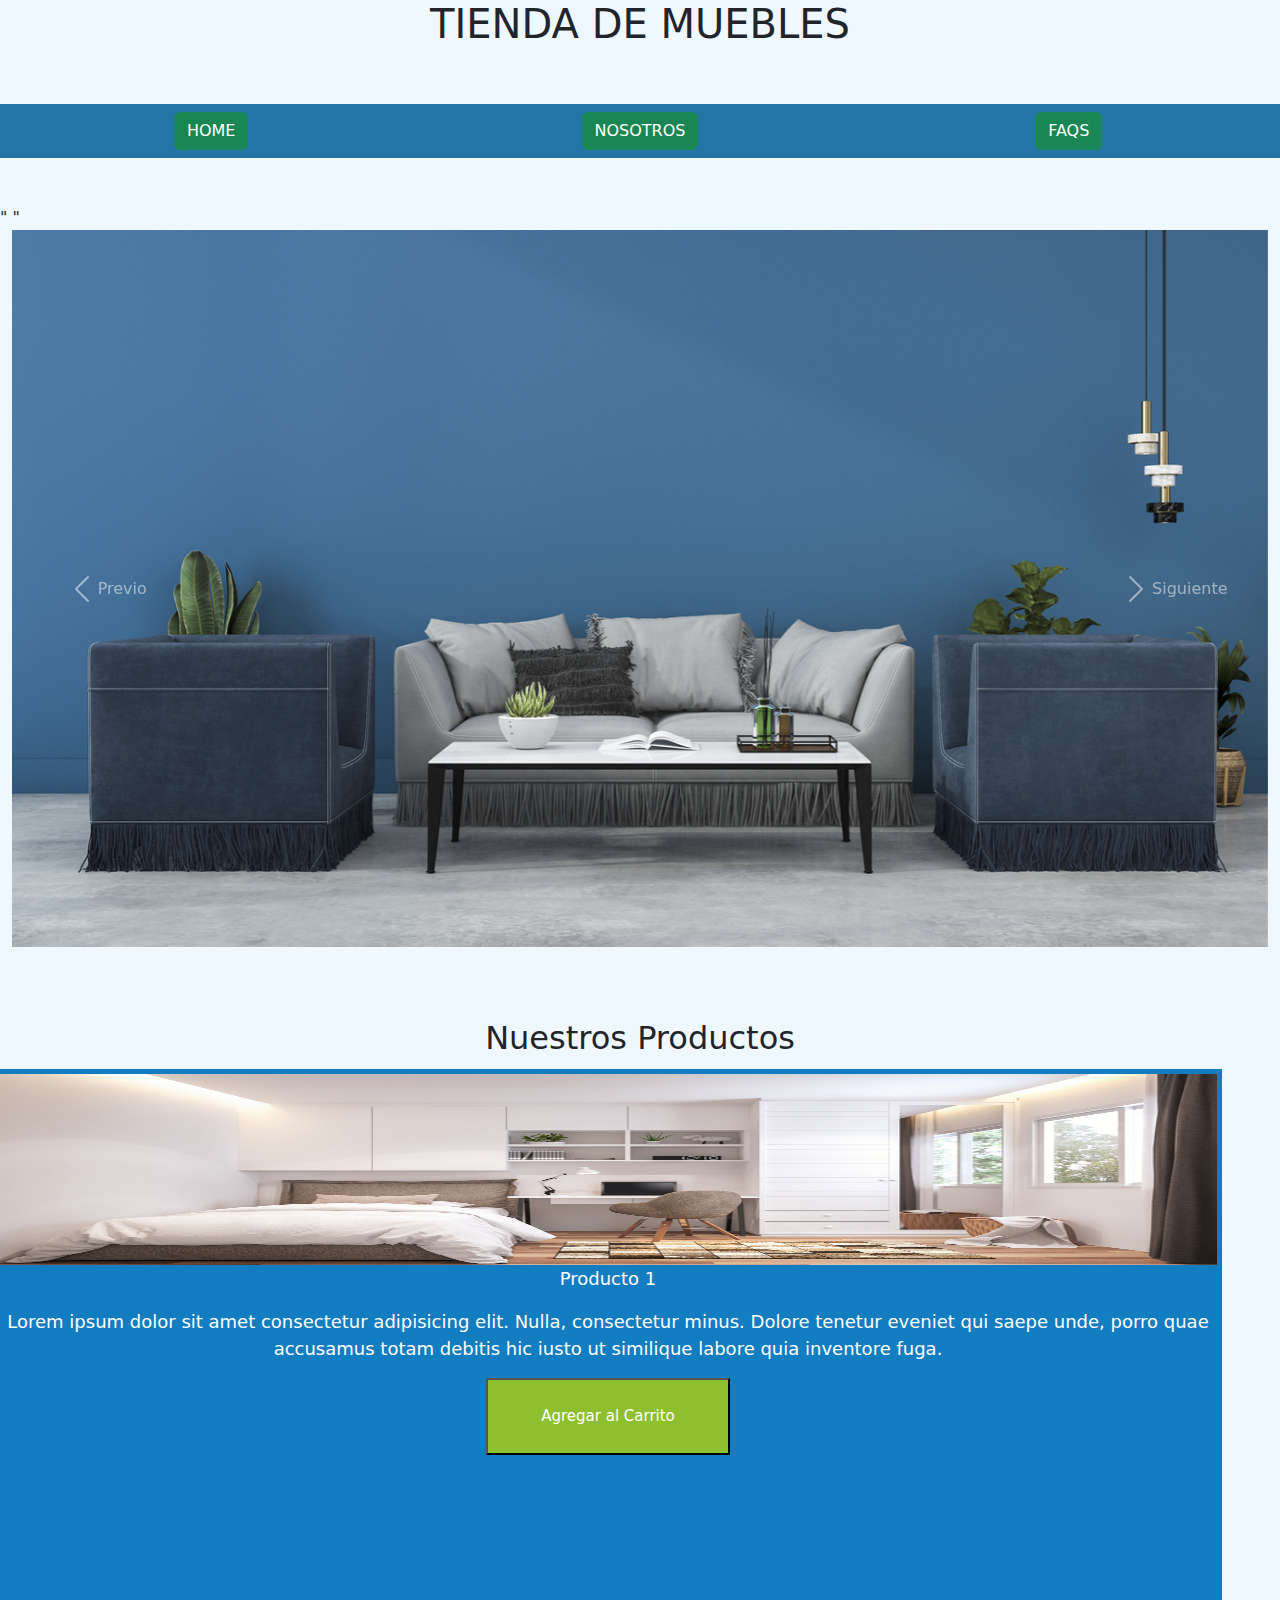
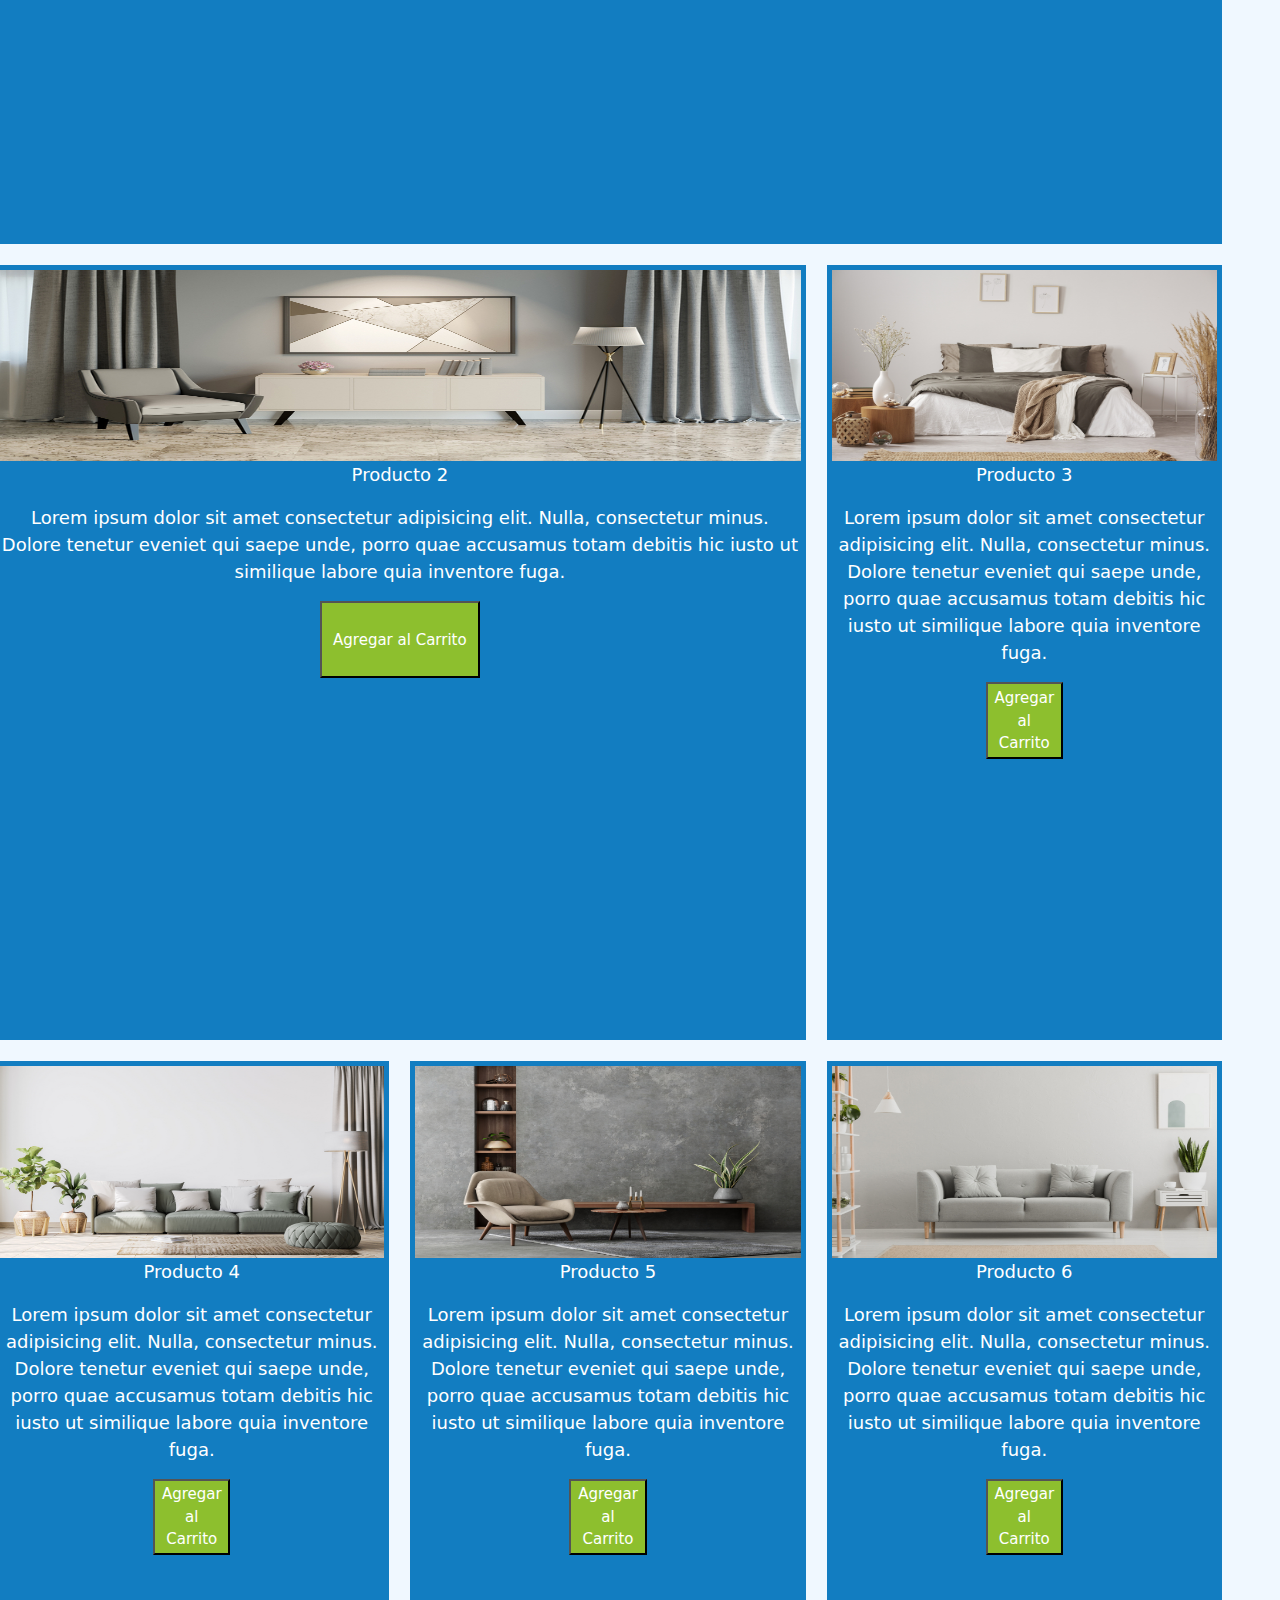
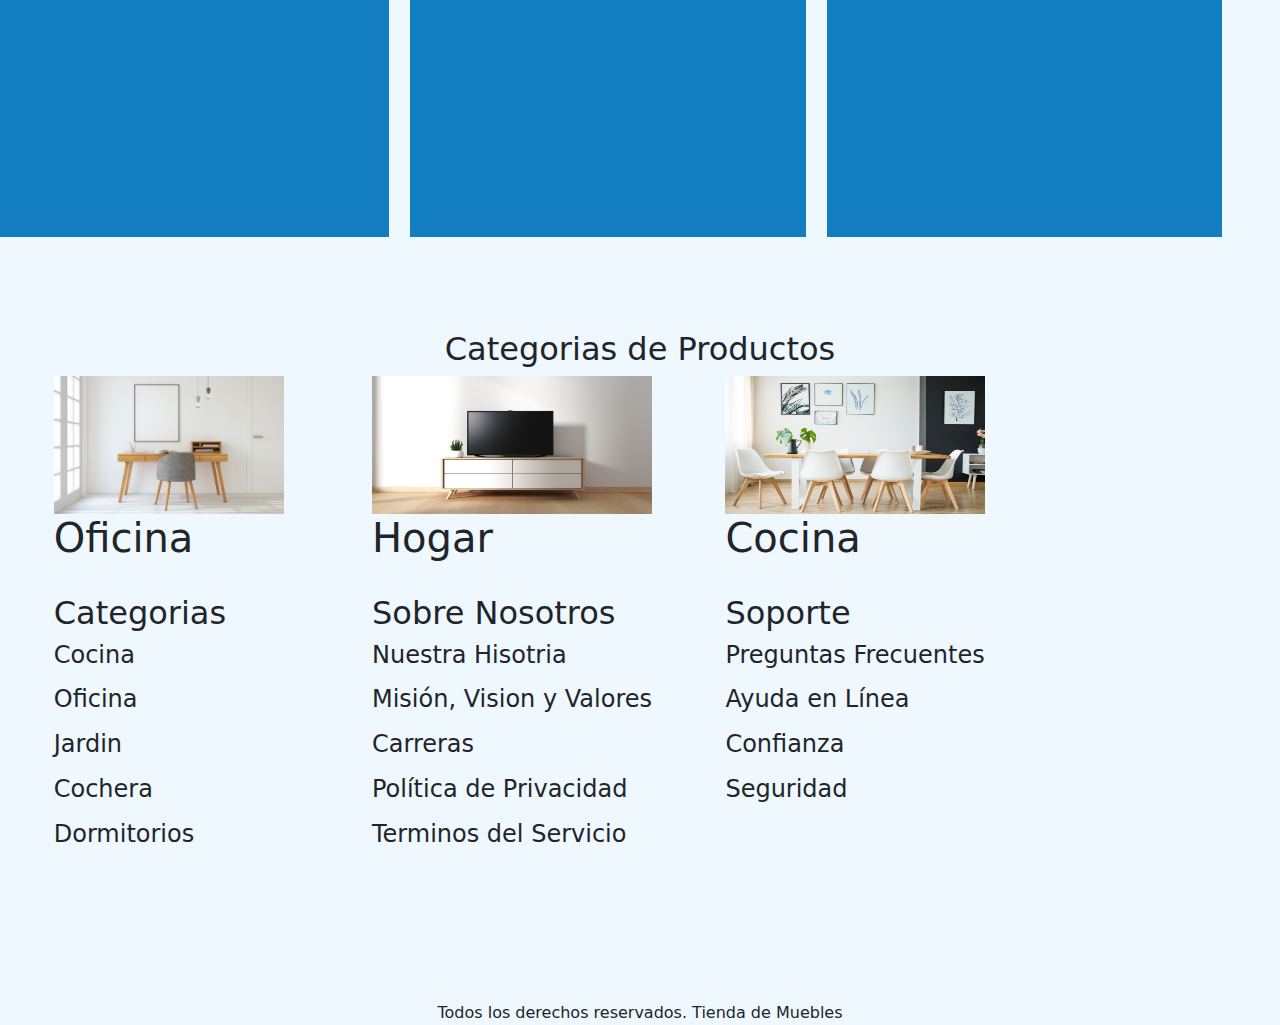
==== Proyecto.html @ ab7ac488 "se agrego hipervinculo de nav bar, y se centro Categorias" ====
<!DOCTYPE html>
<html>
    <title>TIENDA DE MUEBLES</title>
    <div class="head">
    <h1>TIENDA DE MUEBLES</h1></div></head>
    <br>
    <br>
    <div class="navbar">
        <a href="#" class="btn btn-success">HOME</a>
        <a href="#" class="btn btn-success">NOSOTROS</a>
        <a href="#" class="btn btn-success">FAQS</a>
        
    </div>
    </seccion>
    <br>
    <br>
<head>
    <meta name="viewport" content="width=device-width, initial-scale=1">
    <meta charset="UTF-8">
    <link href="https://cdn.jsdelivr.net/npm/bootstrap@5.3.3/dist/css/bootstrap.min.css" rel="stylesheet" integrity="sha384-QWTKZyjpPEjISv5WaRU9OFeRpok6YctnYmDr5pNlyT2bRjXh0JMhjY6hW+ALEwIH" crossorigin="anonymous">"
    <script src="https://cdn.jsdelivr.net/npm/bootstrap@5.3.3/dist/js/bootstrap.bundle.min.js" integrity="sha384-YvpcrYf0tY3lHB60NNkmXc5s9fDVZLESaAA55NDzOxhy9GkcIdslK1eN7N6jIeHz" crossorigin="anonymous"></script>"
    </head>
    <body>
    <div class="container-fluid">
        <div id="carrusel" class="carousel slide" data-bs-ride="carousel">
            <div class="carousel-inner">
                <div class="carousel-item active">
                    <img src="img/principal.jpg" alt="Mueble 1">
                </div>
                <div class="carousel-item">
                    <img src="/img/categoria3.jpg" alt="Mueble 2">
                </div>
                <div class="carousel-item">
                    <img src="/img/categoria1.jpg" alt="Mueble 3">
                </div>
            </div>
            <button class="carousel-control-prev"type="button" data-bs-target="#carrusel" data-bs-slide="prev">
                <span class="carousel-control-prev-icon"></span>
                <span class="visually-hiden">Previo</span>
            </button>
            <button class="carousel-control-next"type="button" data-bs-target="#carrusel" data-bs-slide="prev">
                <span class="carousel-control-next-icon"></span>
                <span class="visually-hiden">Siguiente</span>
            </button>
        </div>
    </div>


    <link rel="stylesheet" href="css/Proyecto.css">
<br>
<br>
<br>

<section class="head">
    <h2>Nuestros Productos</h2></section>
    <section class="supercontainer">

       
        <article class="item">
            <img src="/img/producto1.jpg">
            <p>Producto 1</p>
            <p>Lorem ipsum dolor sit amet consectetur adipisicing elit. Nulla, consectetur minus. Dolore tenetur eveniet qui saepe unde, porro quae accusamus totam debitis hic iusto ut similique labore quia inventore fuga.</p>
            <button class="button">Agregar al Carrito</button>
        </article>
        <article class="item">
            <img src="/img/producto2.jpg">
            <p>Producto 2</p>
            <p>Lorem ipsum dolor sit amet consectetur adipisicing elit. Nulla, consectetur minus. Dolore tenetur eveniet qui saepe unde, porro quae accusamus totam debitis hic iusto ut similique labore quia inventore fuga.</p>
            <button class="button">Agregar al Carrito</button>
        </article>
        <article class="item">
            <img src="/img/producto3.jpg">
            <p>Producto 3</p>
            <p>Lorem ipsum dolor sit amet consectetur adipisicing elit. Nulla, consectetur minus. Dolore tenetur eveniet qui saepe unde, porro quae accusamus totam debitis hic iusto ut similique labore quia inventore fuga.</p>
            <button class="button">Agregar al Carrito</button>
        </article>
        <article class="item">
            <img src="/img/producto4.jpg">
            <p>Producto 4</p>
            <p>Lorem ipsum dolor sit amet consectetur adipisicing elit. Nulla, consectetur minus. Dolore tenetur eveniet qui saepe unde, porro quae accusamus totam debitis hic iusto ut similique labore quia inventore fuga.</p>
            <button class="button">Agregar al Carrito</button>
        </article>
        <article class="item">
            <img src="/img/producto5.jpg">
            <p>Producto 5</p>
            <p>Lorem ipsum dolor sit amet consectetur adipisicing elit. Nulla, consectetur minus. Dolore tenetur eveniet qui saepe unde, porro quae accusamus totam debitis hic iusto ut similique labore quia inventore fuga.</p>
            <button class="button">Agregar al Carrito</button>
        </article>
        <article class="item">
            <img src="/img/producto6.jpg">
            <p>Producto 6</p>
            <p>Lorem ipsum dolor sit amet consectetur adipisicing elit. Nulla, consectetur minus. Dolore tenetur eveniet qui saepe unde, porro quae accusamus totam debitis hic iusto ut similique labore quia inventore fuga.</p>
            <button class="button">Agregar al Carrito</button>
        </article>


        </article>
    </section>

    <br>
    <br>
    <br>
    <br>
    <section class="head">
        <h2>Categorias de Productos</h2></section>
<div>
    <section class="seccion">

        <div>
            <img src="/img/categoria1.jpg">
            <h1>Oficina</h1>
            <br>
            <h2>Categorias</h2>
            <h4>
            <p>Cocina</p>
            <p>Oficina</p>
            <p>Jardin</p>
            <p>Cochera</p>
            <p>Dormitorios</p></h4>
    </div>
        
        <div>
            <img src="/img/categoria2.jpg">
            <h1>Hogar</h1>
            <br>
            <h2>Sobre Nosotros</h2>
            <h4>
            <p>Nuestra Hisotria</p>
            <p>Misión, Vision y Valores</p>
            <p>Carreras</p>
            <p>Política de Privacidad</p>
            <p>Terminos del Servicio</p></h4>
    </div>


        <div>
            <img src="/img/categoria3.jpg">
            <h1>Cocina</h1>
            <br>
            <h2>Soporte</h2>
            <h4>
            <p>Preguntas Frecuentes</p>
            <p>Ayuda en Línea</p>
            <p>Confianza</p>
            <p>Seguridad</p></h4>
        </div>
    </section>
</div>
</div>
<br>
<br>
<br>
<footer class="footer"> Todos los derechos reservados. Tienda de Muebles </footer>
</body>
</html>
---- css/Proyecto.css ----
body{
    background-color:aliceblue;
   
}


.button{
    width: 20%;
    height: 10%;
    font-size: 15px;
    background-color: #8dbf2e;
    color:white;
    position:bottom;
    align-items:flex-end;
    align-content: center;
    align-content: justify;
}

.imgp1{
    width: 100%;
    height: 100%;
    object-fit:cover;
    position: fixed;
    grid-column: 1;
    grid-row: 1;
    grid-area: ;
  
}

.imgp2y3{
    grid-column:25%;
    width:40%;
    height:25%;
    position:initial;
}

.categoria{
    grid-row: 7;
    grid-column: 3;
    margin: 5px;
    padding: 5%;
    line-height: 1.2;
}

.seccion{
    width: 80%;
    height: 80%;
    display:grid;
    grid-template-rows: repeat(5,auto);
    grid-template-columns: repeat(5,auto);
    justify-content: space-between;
    grid-template-columns: 33% 33% 33%;
    grid-template-columns: 33% 33% 33%;
    justify-items: center;
    

    

    
    
    
}



img{
    width: 100%;
    height: 25%;
}



.footer{
    text-align: center;
}

.head{
    text-align:center
}

.supercontainer{
    
    background-color: aliceblue;
    color: white;
    width: 95%;
    height: 10%;
    display: grid;
    grid-template-rows:33% 33% 33%;
    grid-template-columns: 33% 33% 33%;
    font-size: 18px;
    gap: 15px;
    text-align: center;
    justify-content: center;
   
    
    
  
 
    

}

.item {
    padding: 5px;
    front-size:14px;
    border: medium solid aliceblue;
    background-color:#127dc1;
}

.supercontainer .item:nth-child(1){
        
    grid-column-start: 1;
    grid-column-end: 4;
    grid-row-start: 1;
    grid-row-end: 2;

}

.supercontainer .item:nth-child(4){
        
    grid-column-start: 1;
    grid-column-end: 2;
    grid-row-start: 3;
    grid-row-end: 4;
    
}

.supercontainer .item:nth-child(2){
        
    grid-column-start: 1;
    grid-column-end: 3;
    grid-row-start: 2;
    grid-row-end: 3;
   
}

.supercontainer .item:nth-child(3){
        
    grid-column-start: 3;
    grid-column-end: 4;
    grid-row-start: 2;
    grid-row-end: 3;
   
}

.supercontainer .item:nth-child(5){
        
    grid-column-start: 2;
    grid-column-end: 3;
    grid-row-start: 3;
    grid-row-end: 4;
   
}

.supercontainer .item:nth-child(6){
        
    grid-column-start: 3;
    grid-column-end: 4;
    grid-row-start: 3;
    grid-row-end: 4;
   
}

.navbar{
    display:grid;
    grid-template-columns: 33% 33% 33%;
    align-items: center;
    justify-items: center;
    padding:15 px;
    background-color:#2375a8;
}
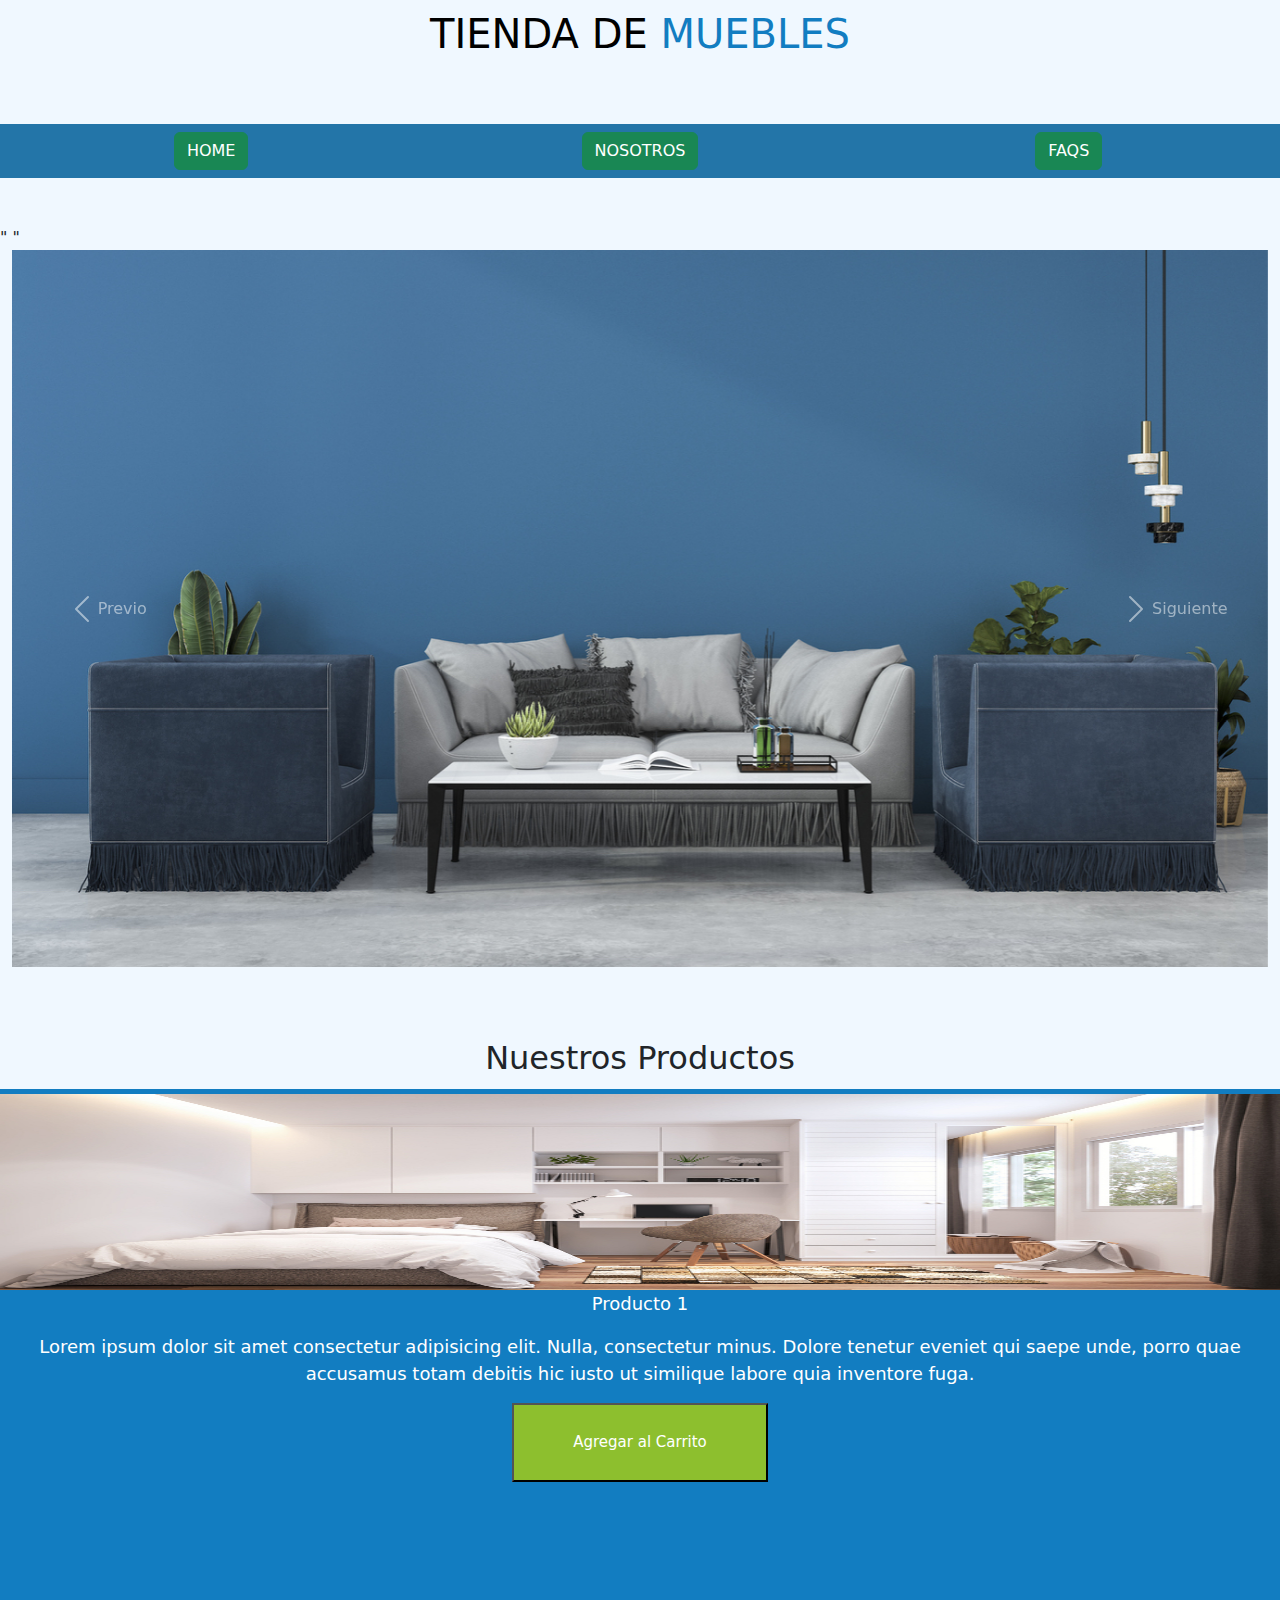
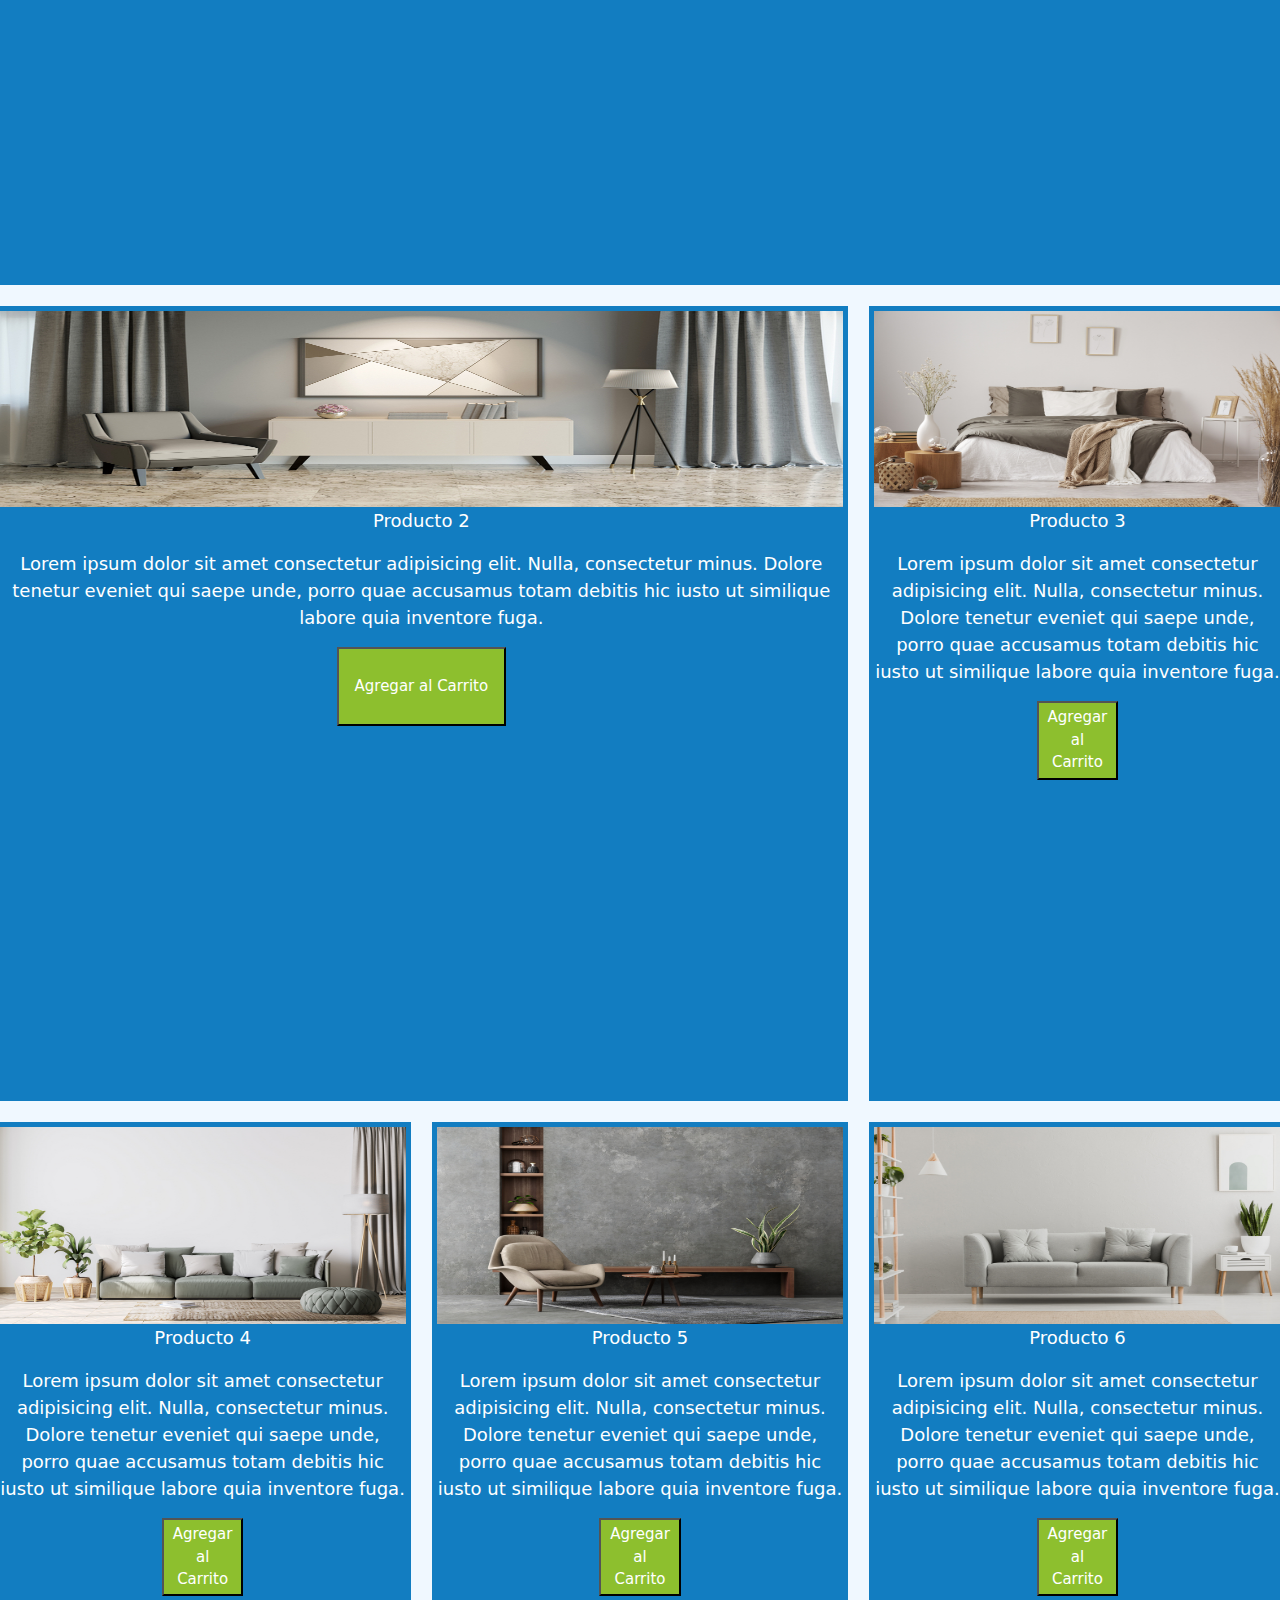
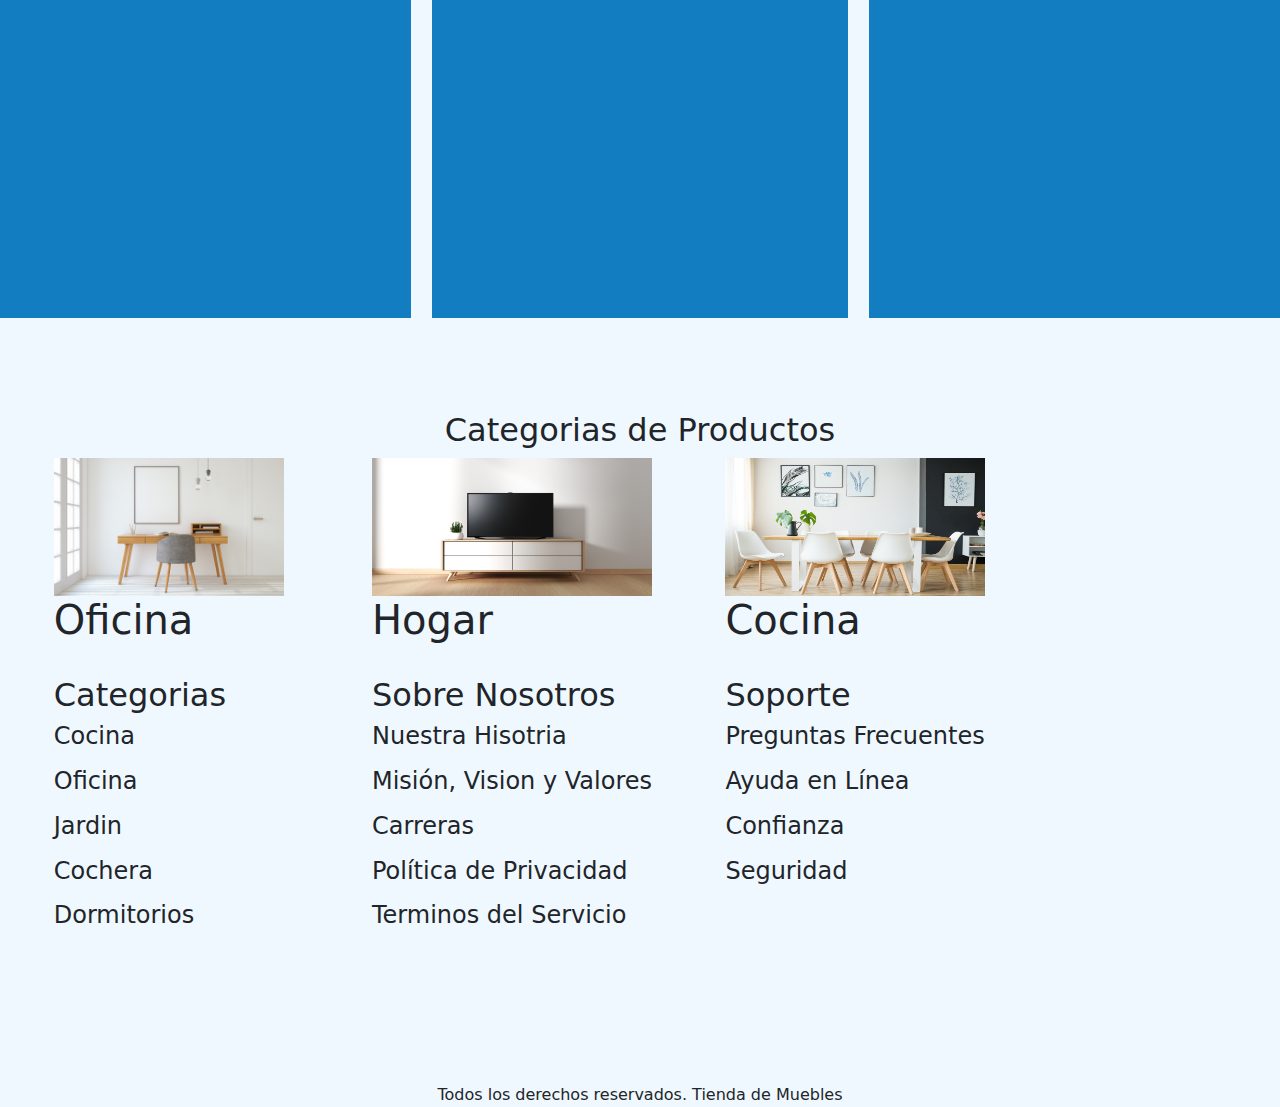
==== commit 2a5e5162: "se cambio de color el título para que sea bicolor" ====
--- a/Proyecto.html
+++ b/Proyecto.html
@@ -1,8 +1,8 @@
 <!DOCTYPE html>
 <html>
-    <title>TIENDA DE MUEBLES</title>
-    <div class="head">
-    <h1>TIENDA DE MUEBLES</h1></div></head>
+    <Title>TIENDA DE MUEBLES</Title>
+    <head>
+    <h1 class="title">TIENDA DE <span>MUEBLES</span></h1></head>
     <br>
     <br>
     <div class="navbar">
--- a/css/Proyecto.css
+++ b/css/Proyecto.css
@@ -82,7 +82,7 @@
     
     background-color: aliceblue;
     color: white;
-    width: 95%;
+    width: 100%;
     height: 10%;
     display: grid;
     grid-template-rows:33% 33% 33%;
@@ -91,6 +91,7 @@
     gap: 15px;
     text-align: center;
     justify-content: center;
+    
    
     
     
@@ -170,6 +171,19 @@
     background-color:#2375a8;
 }
 
+.title {
+    color:black;
+    padding: 10px;
+    font-size: 24 px;
+    text-align:center;
+
+}
+
+.title span{
+    color:#127dc1;
+}
 
 
 
+
+
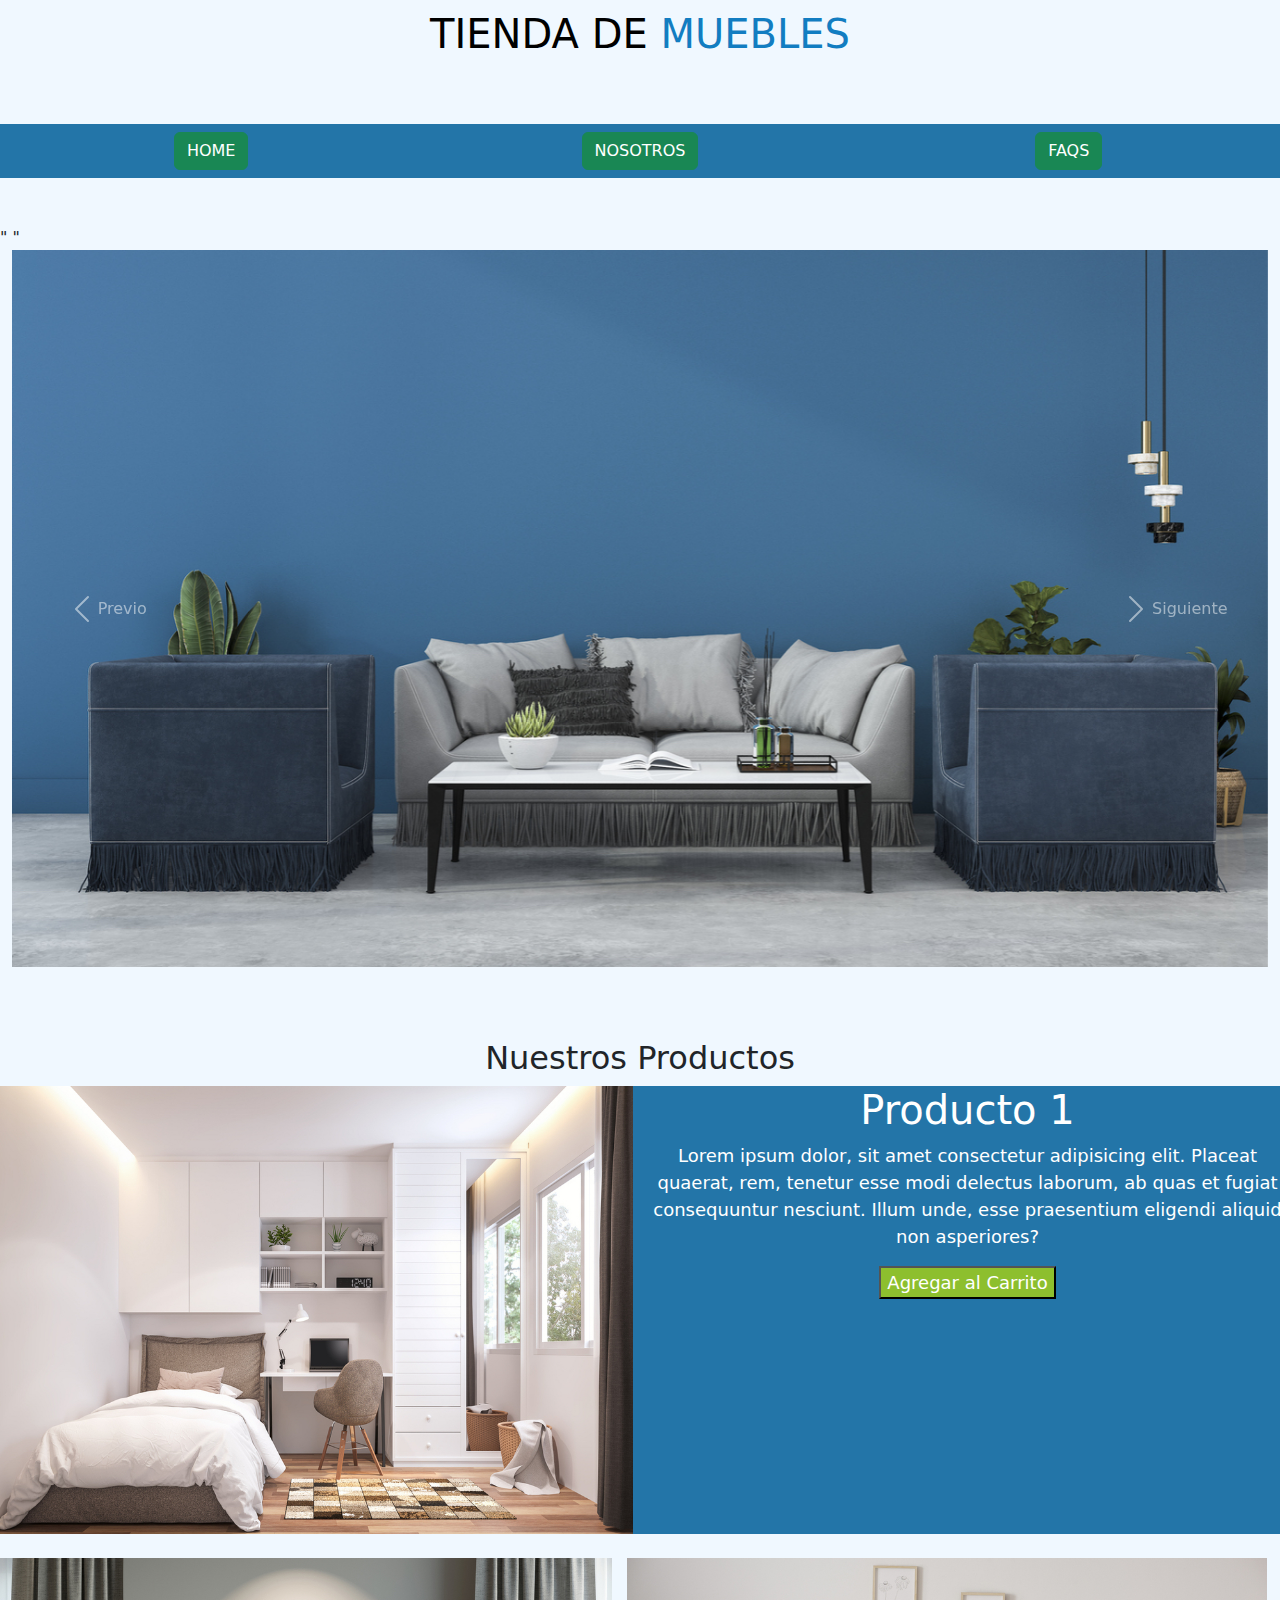
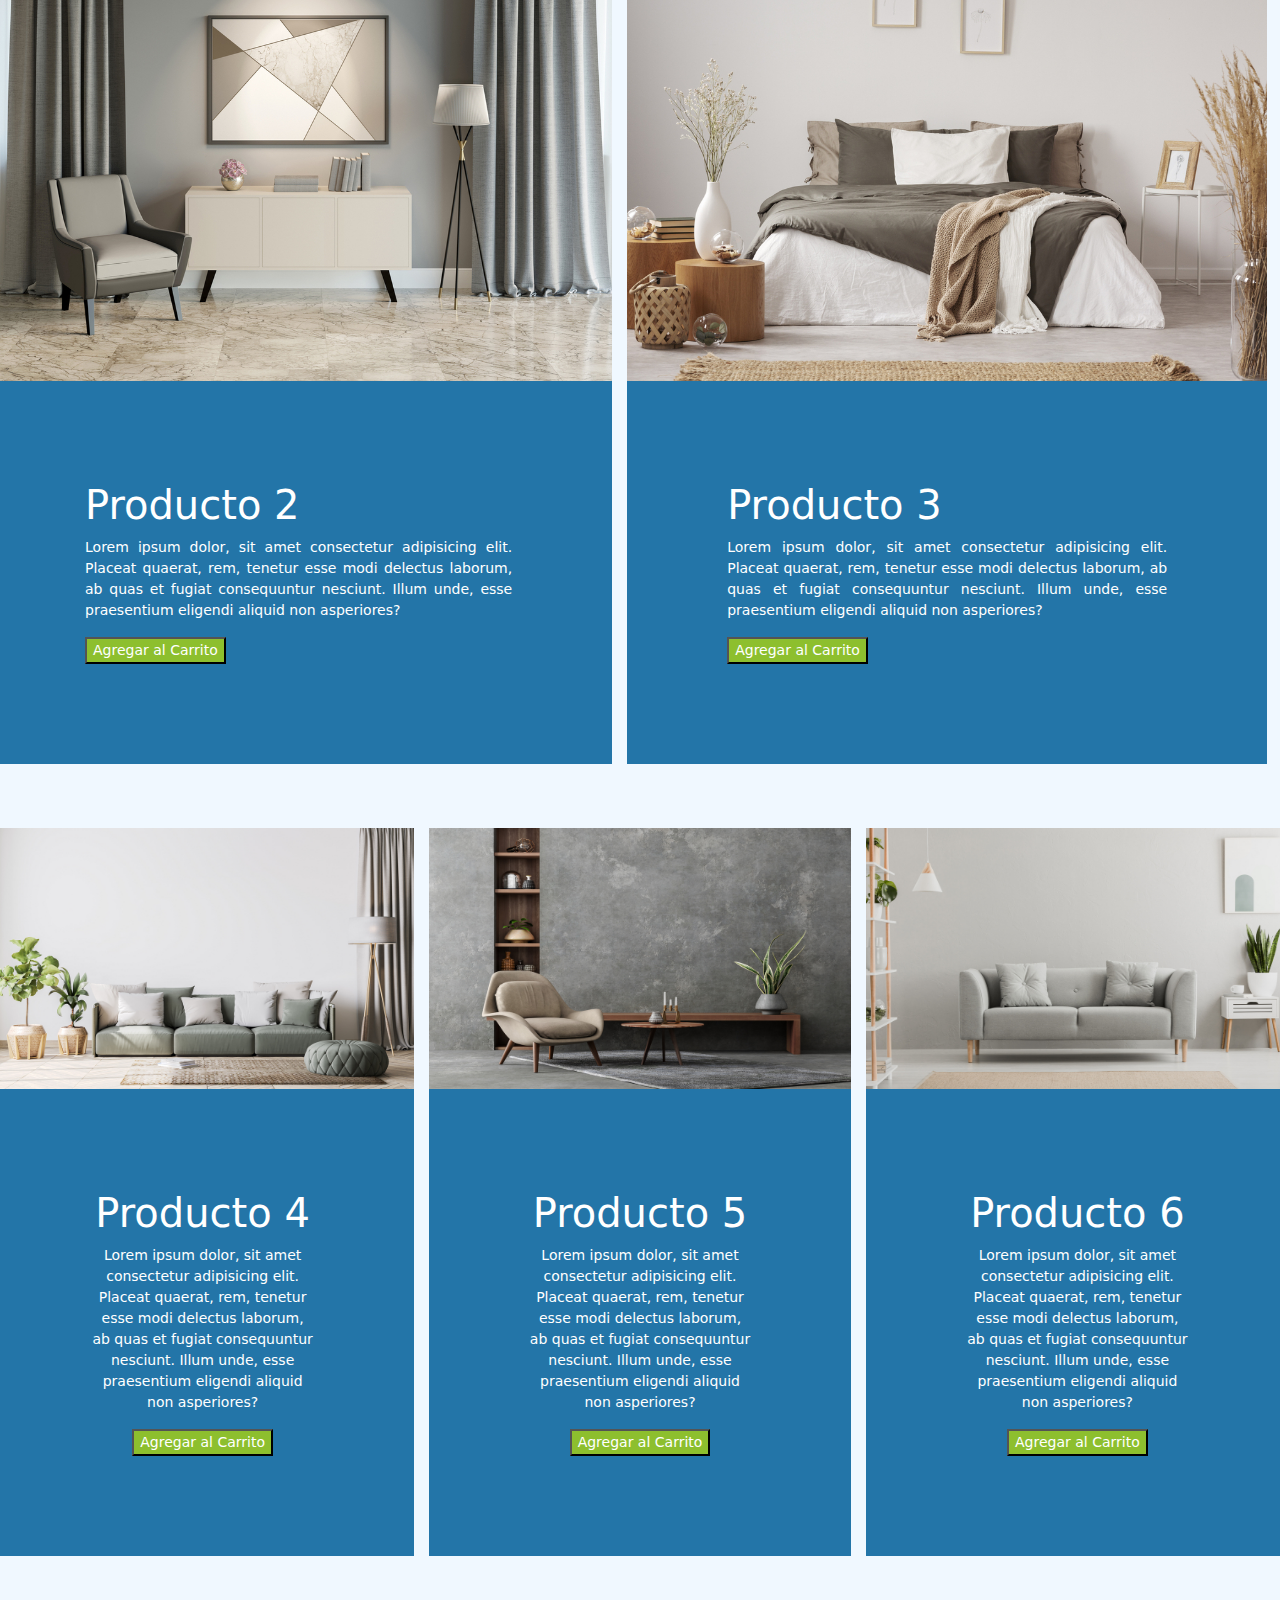
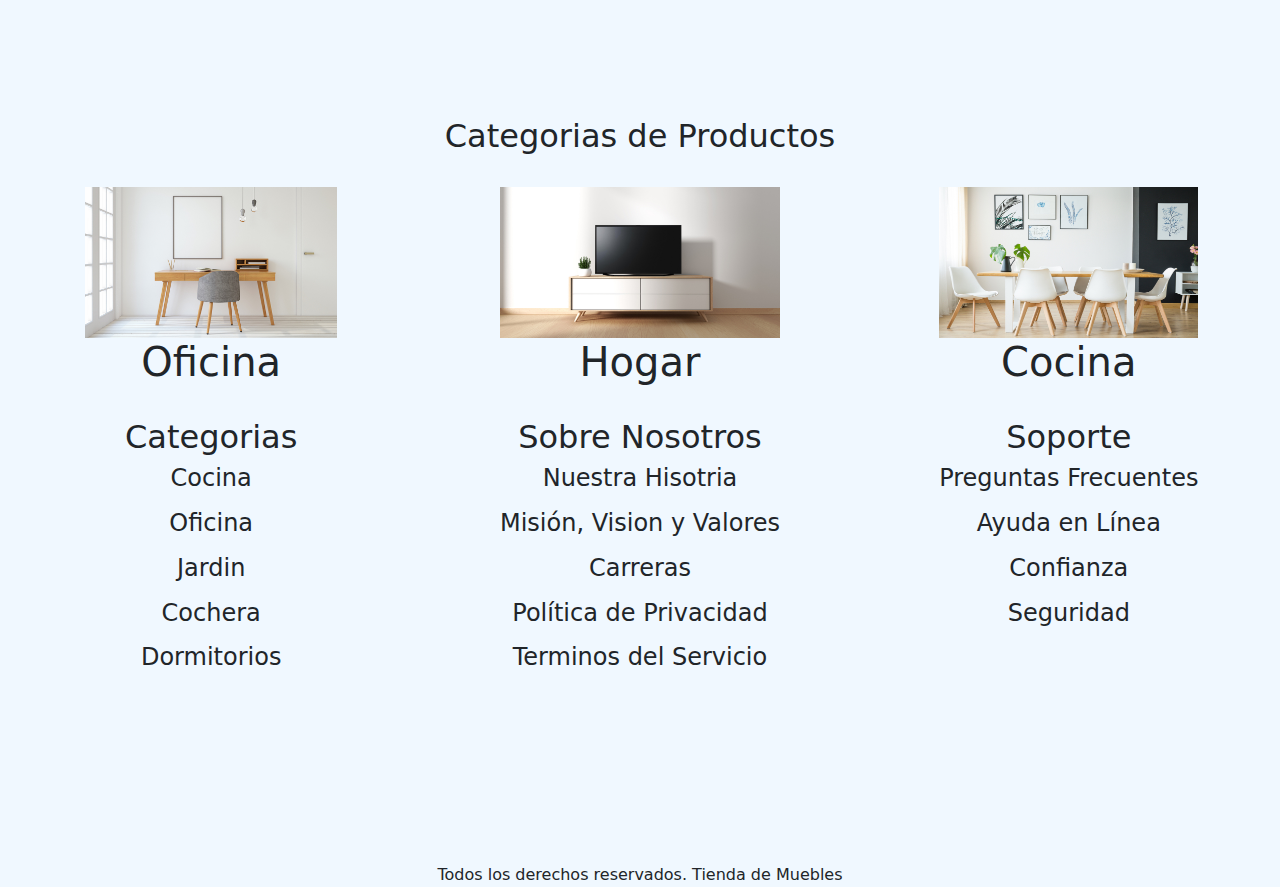
==== commit 72e48788: "se hicieron correccions de la seccion de productos y se elimino lo que se había hecho antes" ====
--- a/Proyecto.html
+++ b/Proyecto.html
@@ -53,56 +53,77 @@
 
 <section class="head">
     <h2>Nuestros Productos</h2></section>
-    <section class="supercontainer">
+<section class="secciondos1">
+    <img src="/img/producto1.jpg" class="imgp">
+<article>
+<h1>Producto 1</h1>
+<p>Lorem ipsum dolor, sit amet consectetur adipisicing elit. Placeat quaerat, rem, tenetur esse modi delectus laborum, ab quas et fugiat consequuntur nesciunt. Illum unde, esse praesentium eligendi aliquid non asperiores?</p>
+<button class="button1"> Agregar al Carrito </button>
+</article>
+</section>
+<br>
 
-       
-        <article class="item">
-            <img src="/img/producto1.jpg">
-            <p>Producto 1</p>
-            <p>Lorem ipsum dolor sit amet consectetur adipisicing elit. Nulla, consectetur minus. Dolore tenetur eveniet qui saepe unde, porro quae accusamus totam debitis hic iusto ut similique labore quia inventore fuga.</p>
-            <button class="button">Agregar al Carrito</button>
-        </article>
-        <article class="item">
-            <img src="/img/producto2.jpg">
-            <p>Producto 2</p>
-            <p>Lorem ipsum dolor sit amet consectetur adipisicing elit. Nulla, consectetur minus. Dolore tenetur eveniet qui saepe unde, porro quae accusamus totam debitis hic iusto ut similique labore quia inventore fuga.</p>
-            <button class="button">Agregar al Carrito</button>
-        </article>
-        <article class="item">
-            <img src="/img/producto3.jpg">
-            <p>Producto 3</p>
-            <p>Lorem ipsum dolor sit amet consectetur adipisicing elit. Nulla, consectetur minus. Dolore tenetur eveniet qui saepe unde, porro quae accusamus totam debitis hic iusto ut similique labore quia inventore fuga.</p>
-            <button class="button">Agregar al Carrito</button>
-        </article>
-        <article class="item">
-            <img src="/img/producto4.jpg">
-            <p>Producto 4</p>
-            <p>Lorem ipsum dolor sit amet consectetur adipisicing elit. Nulla, consectetur minus. Dolore tenetur eveniet qui saepe unde, porro quae accusamus totam debitis hic iusto ut similique labore quia inventore fuga.</p>
-            <button class="button">Agregar al Carrito</button>
-        </article>
-        <article class="item">
-            <img src="/img/producto5.jpg">
-            <p>Producto 5</p>
-            <p>Lorem ipsum dolor sit amet consectetur adipisicing elit. Nulla, consectetur minus. Dolore tenetur eveniet qui saepe unde, porro quae accusamus totam debitis hic iusto ut similique labore quia inventore fuga.</p>
-            <button class="button">Agregar al Carrito</button>
-        </article>
-        <article class="item">
-            <img src="/img/producto6.jpg">
-            <p>Producto 6</p>
-            <p>Lorem ipsum dolor sit amet consectetur adipisicing elit. Nulla, consectetur minus. Dolore tenetur eveniet qui saepe unde, porro quae accusamus totam debitis hic iusto ut similique labore quia inventore fuga.</p>
-            <button class="button">Agregar al Carrito</button>
-        </article>
+<section class="secciondt">
+<article>
+    <img src="/img/producto2.jpg" class="imgdt">
+<div class="itemdt">
+<h1>Producto 2</h1>
+<p>Lorem ipsum dolor, sit amet consectetur adipisicing elit. Placeat quaerat, rem, tenetur esse modi delectus laborum, ab quas et fugiat consequuntur nesciunt. Illum unde, esse praesentium eligendi aliquid non asperiores?</p>
+<button class="button1"> Agregar al Carrito </button>
+</div>
+</article>
+<article>
+    <img src="/img/producto3.jpg" class="imgdt">
+    <div class="itemdt">
+<h1>Producto 3</h1>
+<p>Lorem ipsum dolor, sit amet consectetur adipisicing elit. Placeat quaerat, rem, tenetur esse modi delectus laborum, ab quas et fugiat consequuntur nesciunt. Illum unde, esse praesentium eligendi aliquid non asperiores?</p>
+<button class="button1"> Agregar al Carrito </button>
+    </div>
+</article>
+</section>
+<br>
+<section class="secciontres1">
+
+<article>
+    <img src="/img/producto4.jpg" class="imgtres">
+    <div class="itemdt">
+    <h1>Producto 4</h1>
+    <p>Lorem ipsum dolor, sit amet consectetur adipisicing elit. Placeat quaerat, rem, tenetur esse modi delectus laborum, ab quas et fugiat consequuntur nesciunt. Illum unde, esse praesentium eligendi aliquid non asperiores?</p>
+    <button class="button1"> Agregar al Carrito </button>
+    </div>
+</article>
+
+<article>
+    <img src="/img/producto5.jpg" class="imgtres">
+    <div class="itemdt">
+<h1>Producto 5</h1>
+<p>Lorem ipsum dolor, sit amet consectetur adipisicing elit. Placeat quaerat, rem, tenetur esse modi delectus laborum, ab quas et fugiat consequuntur nesciunt. Illum unde, esse praesentium eligendi aliquid non asperiores?</p>
+<button class="button1"> Agregar al Carrito </button>
+    </div>
+</article>
+
+<article>
+    <img src="/img/producto6.jpg" class="imgtres">
+    <div class="itemdt">
+<article>
+<h1>Producto 6</h1>
+<p>Lorem ipsum dolor, sit amet consectetur adipisicing elit. Placeat quaerat, rem, tenetur esse modi delectus laborum, ab quas et fugiat consequuntur nesciunt. Illum unde, esse praesentium eligendi aliquid non asperiores?</p>
+<button class="button1"> Agregar al Carrito </button>
+    </div>
+</article>
+</article>
+</section>
 
 
-        </article>
-    </section>
 
+   
     <br>
     <br>
     <br>
     <br>
     <section class="head">
         <h2>Categorias de Productos</h2></section>
+        <br>
 <div>
     <section class="seccion">
 
--- a/css/Proyecto.css
+++ b/css/Proyecto.css
@@ -37,13 +37,14 @@
 .categoria{
     grid-row: 7;
     grid-column: 3;
-    margin: 5px;
-    padding: 5%;
+    margin: 20px;
+    padding: 20%;
     line-height: 1.2;
+    text-align: center;
 }
 
 .seccion{
-    width: 80%;
+    width: 100%;
     height: 80%;
     display:grid;
     grid-template-rows: repeat(5,auto);
@@ -52,6 +53,7 @@
     grid-template-columns: 33% 33% 33%;
     grid-template-columns: 33% 33% 33%;
     justify-items: center;
+    text-align: center;
     
 
     
@@ -83,7 +85,7 @@
     background-color: aliceblue;
     color: white;
     width: 100%;
-    height: 10%;
+    height: 20%;
     display: grid;
     grid-template-rows:33% 33% 33%;
     grid-template-columns: 33% 33% 33%;
@@ -184,6 +186,224 @@
 }
 
 
-
-
-
+.containerp1{
+    display: grid;
+    gap:5 px;
+    width: 50%;
+    height: 100%;
+    color: white;
+    background-color:#127dc1;
+    grid-template-rows: 10%;
+    grid-template-columns: 90%;
+    text-align: justify;
+    position: center;
+    text-align: center;
+    align-items: center;
+
+}
+
+.secciondos{
+    background-color:#2375a8;
+    color: white;
+    width: 50%;
+    height: 100%;
+    display: grid;
+    grid-template-rows: 10%;
+    grid-template-columns: 50%;
+    font-size:18px;
+    gap: 15px;
+    text-align: center;
+    justify-content: center;
+    position: baseline;
+}
+
+.imgp{
+    width: 100%%;
+    height: auto;
+    grid-column: 1 / 2;
+    object-fit: cover;
+
+
+}
+
+
+.button1{
+    background-color: #8dbf2e;
+    color:white;
+}
+
+
+
+.seccionp1{
+    grid-column: 2;
+}
+
+.seccion2{
+    background-color:#2375a8;
+    color: white;
+    grid-column: 2 / 1;
+    width: 50%;
+    height: 100%;
+    display: grid;
+    grid-template-rows: 10%;
+    grid-template-columns: 50% 50%;
+    font-size:18px;
+    gap: 15px;
+    text-align: center;
+    justify-content: center;
+    position: baseline;
+}
+
+.secciontres{
+    background-color:#2375a8;
+    color: white;
+    grid-column: 2 / 1;
+    width: 33%;
+    height: 100%;
+    display: grid;
+    grid-template-rows: 10%;
+    font-size:14px;
+    gap: 15px;
+    text-align: center;
+    justify-content: center;
+    position: baseline;
+}
+
+.imgtres{
+    width: 100%;
+    height:100%;
+    grid-column: 1 / 2 / 3;
+    object-fit:fill;
+
+}
+
+.button3{
+    width: 30%;
+    height: 20%;
+    background-color: #8dbf2e;
+    color:white;
+}
+
+.secciontres1 .item:nth-child(1) {
+    grid-column-start: 1;
+    grid-column-end: 2;
+    grid-row-start: 1;
+    grid-row-end: 2;
+
+
+}
+
+.secciontres1 .item:nth-child(2) {
+    grid-column-start: 2;
+    grid-column-end: 3;
+    grid-row-start: 1;
+    grid-row-end: 2;
+
+}
+
+.secciontres1 .item:nth-child(3){
+    grid-column-start: 3;
+    grid-column-end: 4;
+    grid-row-start: 1;
+    grid-row-end: 2;
+}
+
+
+.secciontres1{
+    
+    color: white;
+    grid-column: 2 / 1;
+    width: 100%;
+    height: 100%;
+    display: grid;
+    grid-template-rows: 33% 33% 33%;
+    grid-template-columns: 33% 33% 33%;
+    font-size:14px;
+    gap: 15px;
+    text-align: center;
+    justify-content: center;
+    background-size: 100%;
+
+}
+
+.item3 {
+    padding: 5px;
+    front-size:14px;
+    border: medium solid aliceblue;
+    background-color: aliceblue;
+    
+}
+
+.secciondos1{
+    background-color:#2375a8;
+    color: white;
+    width: 100%;
+    height: 100%;
+    display: grid;
+    grid-template-rows: 50%;
+    grid-template-columns: 50% 50%;
+    font-size:18px;
+    gap: 15px;
+    text-align: center;
+    justify-content: center;
+
+}
+
+.secciondt{
+    
+    color: white;
+    width: 100%;
+    height: 100%;
+    display: grid;
+    grid-template-rows: 50% 50%;
+    grid-template-columns: 49% 50% 1%;
+    font-size:14px;
+    gap: 15px;
+    text-align: justify;
+    justify-content:center;
+    background-size: 100%;
+    
+
+}
+
+.item4 {
+    padding: 5px;
+    front-size:14px;
+    border: medium solid aliceblue;
+    background-color: aliceblue;
+}
+
+.secciondt .item:nth-child(1) {
+    grid-column-start: 1;
+    grid-column-end: 2;
+    grid-row-start: 1;
+    grid-row-end: 2;
+
+
+}
+
+.secciondt .item:nth-child(2) {
+    grid-column-start: 2;
+    grid-column-end: 3;
+    grid-row-start: 1;
+    grid-row-end: 2;
+
+}
+
+.imgdt{
+    width: 100%;
+    height:100%;
+    grid-column: 1 / 2;
+    object-fit:fill;
+    
+}
+
+.itemdt{
+
+    padding: 100px;
+    background-color: #2375a8;
+    background-size: 100%;
+}
+
+
+
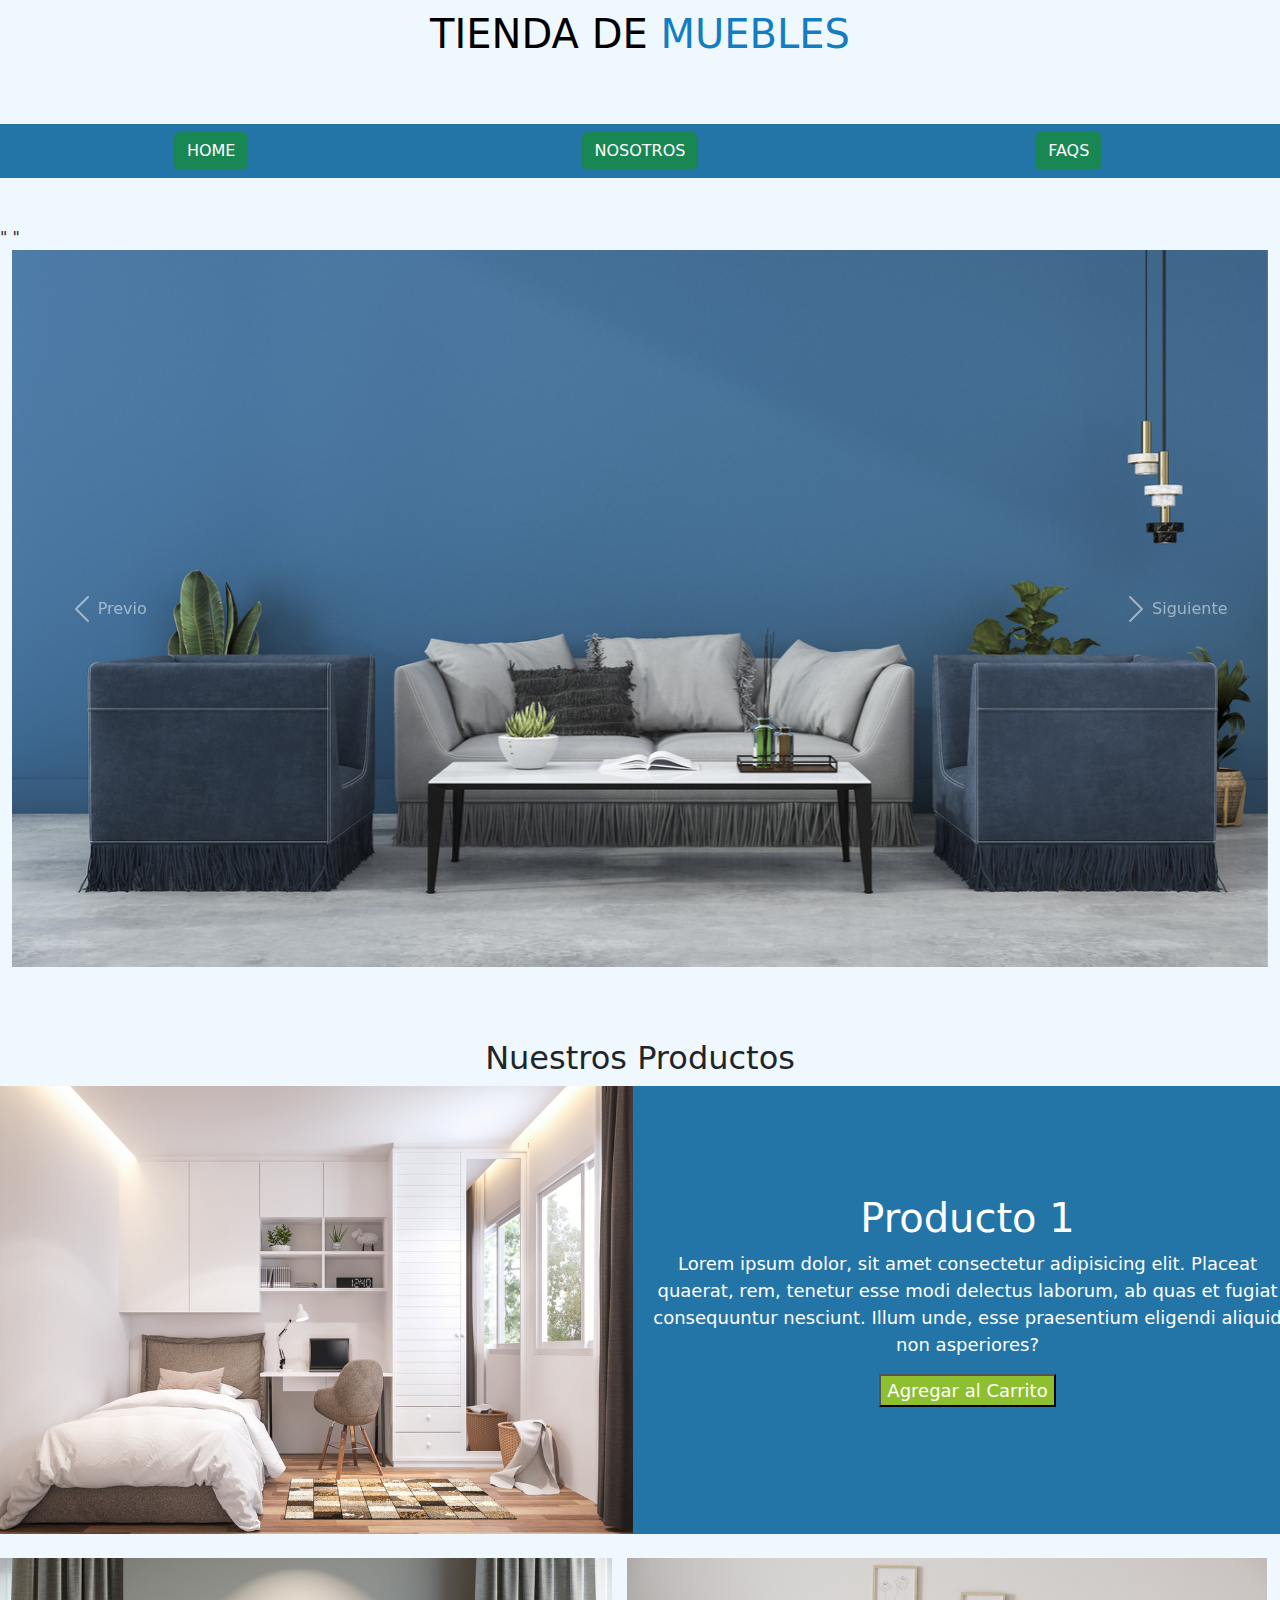
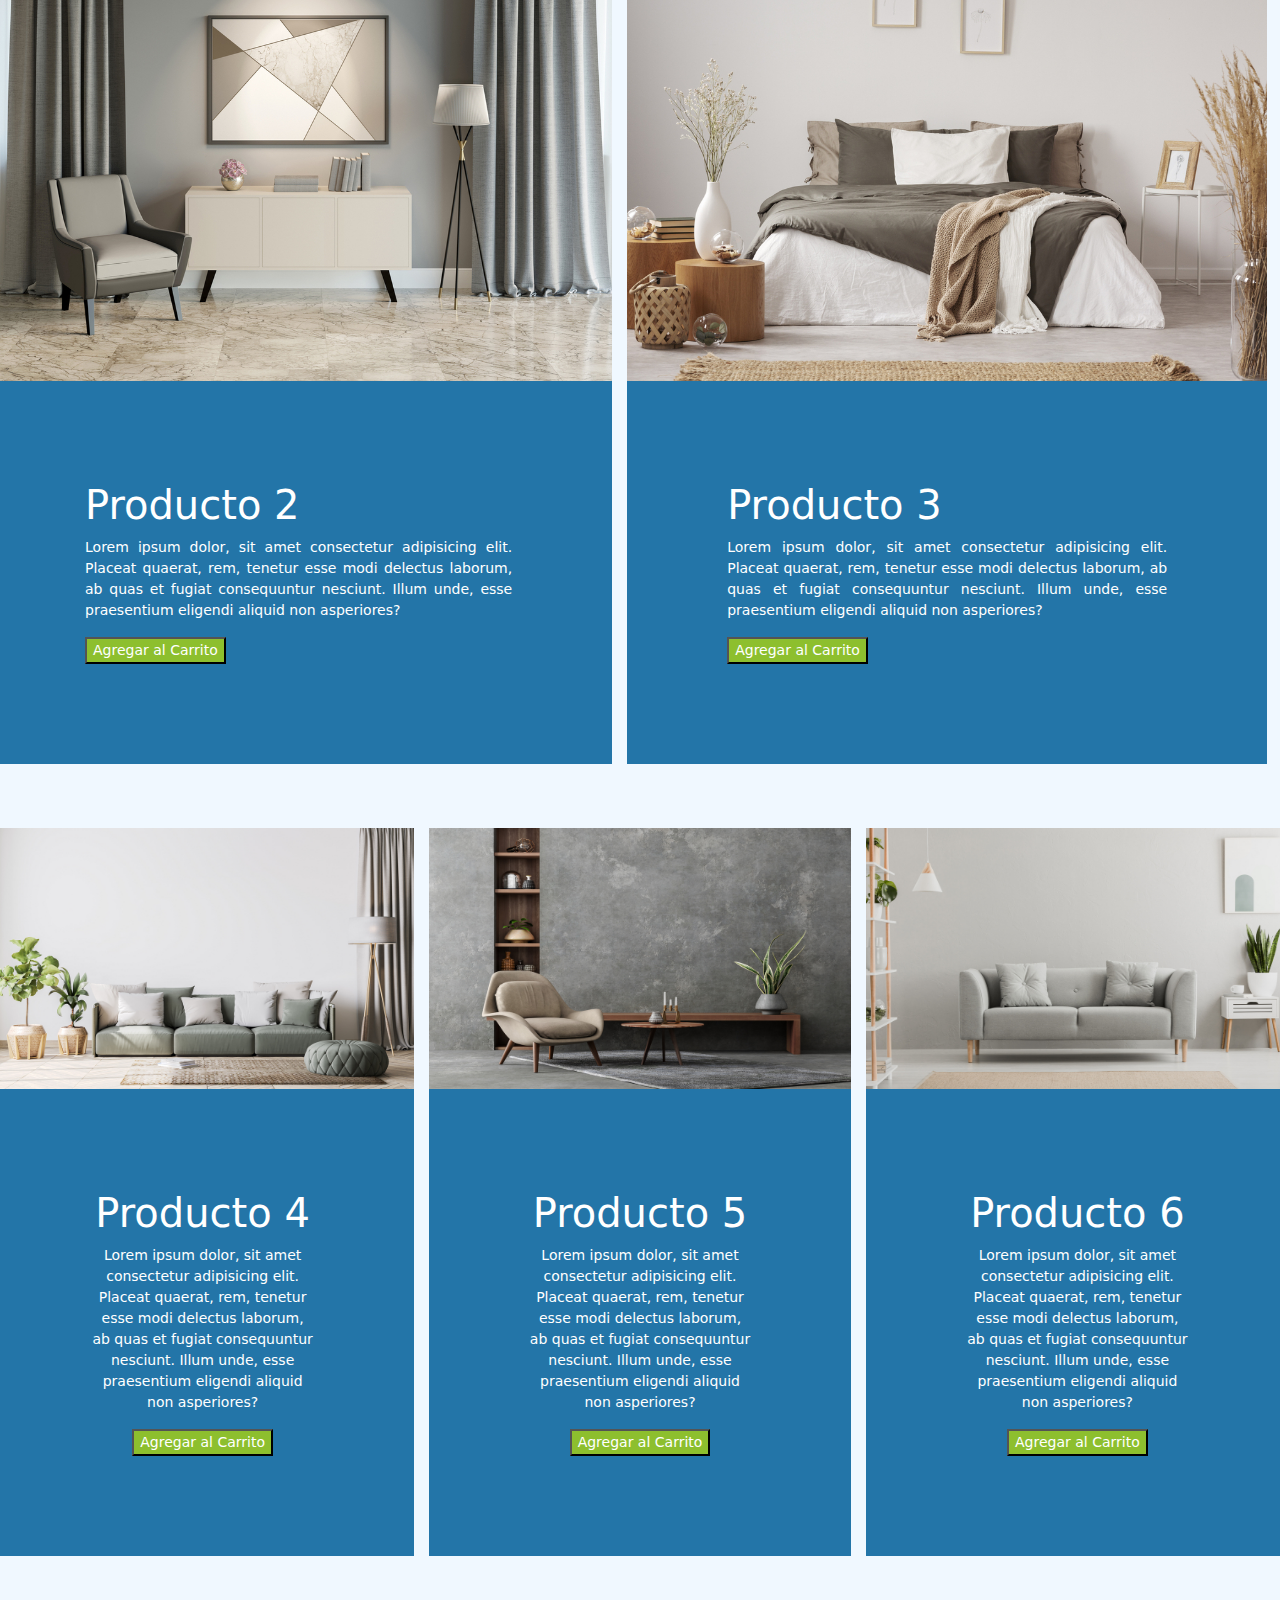
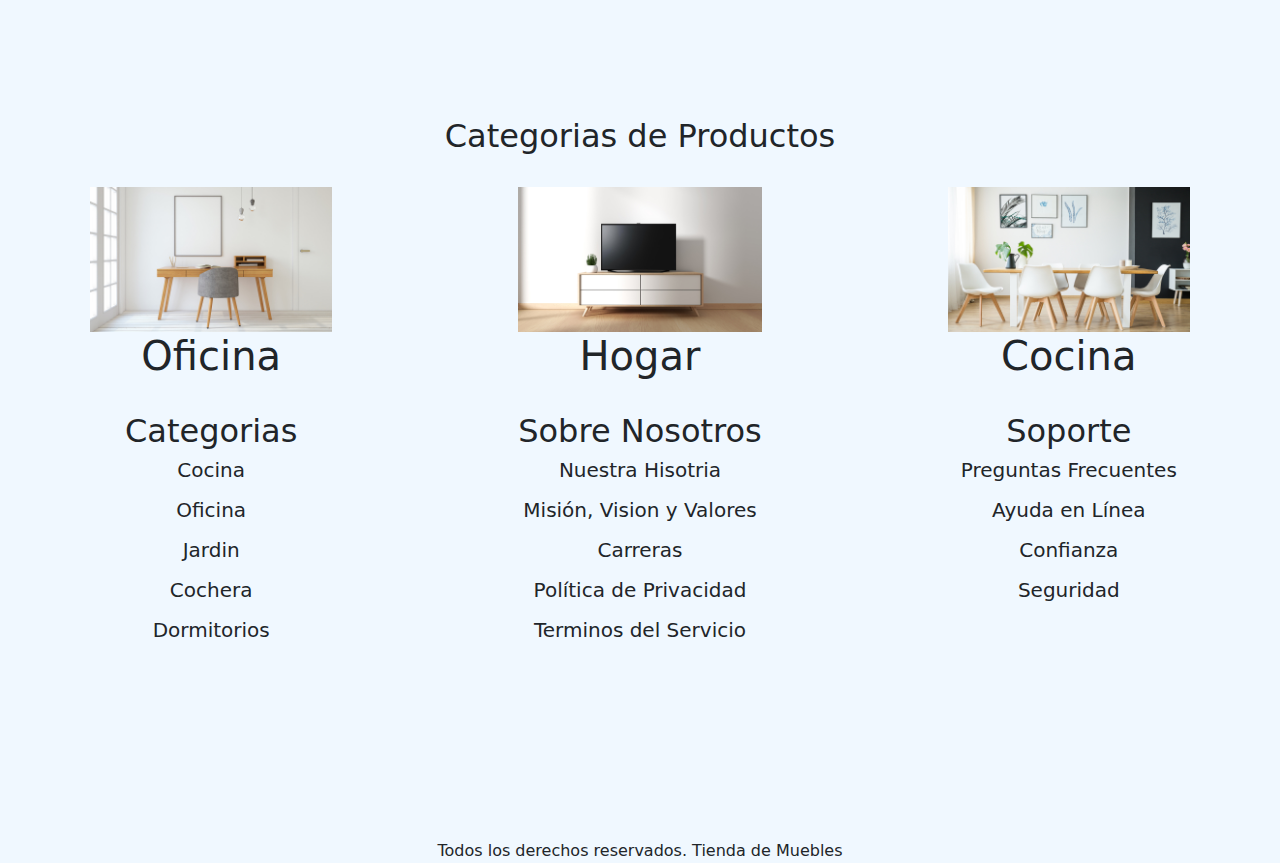
==== commit 9eecb142: "detalles finales" ====
--- a/Proyecto.html
+++ b/Proyecto.html
@@ -56,6 +56,10 @@
 <section class="secciondos1">
     <img src="/img/producto1.jpg" class="imgp">
 <article>
+    <br>
+    <br>
+    <br>
+    <br>
 <h1>Producto 1</h1>
 <p>Lorem ipsum dolor, sit amet consectetur adipisicing elit. Placeat quaerat, rem, tenetur esse modi delectus laborum, ab quas et fugiat consequuntur nesciunt. Illum unde, esse praesentium eligendi aliquid non asperiores?</p>
 <button class="button1"> Agregar al Carrito </button>
@@ -132,12 +136,12 @@
             <h1>Oficina</h1>
             <br>
             <h2>Categorias</h2>
-            <h4>
+            <h5>
             <p>Cocina</p>
             <p>Oficina</p>
             <p>Jardin</p>
             <p>Cochera</p>
-            <p>Dormitorios</p></h4>
+            <p>Dormitorios</p></h5>
     </div>
         
         <div>
@@ -145,12 +149,12 @@
             <h1>Hogar</h1>
             <br>
             <h2>Sobre Nosotros</h2>
-            <h4>
+            <h5>
             <p>Nuestra Hisotria</p>
             <p>Misión, Vision y Valores</p>
             <p>Carreras</p>
             <p>Política de Privacidad</p>
-            <p>Terminos del Servicio</p></h4>
+            <p>Terminos del Servicio</p></h5>
     </div>
 
 
@@ -159,11 +163,11 @@
             <h1>Cocina</h1>
             <br>
             <h2>Soporte</h2>
-            <h4>
+            <h5>
             <p>Preguntas Frecuentes</p>
             <p>Ayuda en Línea</p>
             <p>Confianza</p>
-            <p>Seguridad</p></h4>
+            <p>Seguridad</p></h5>
         </div>
     </section>
 </div>
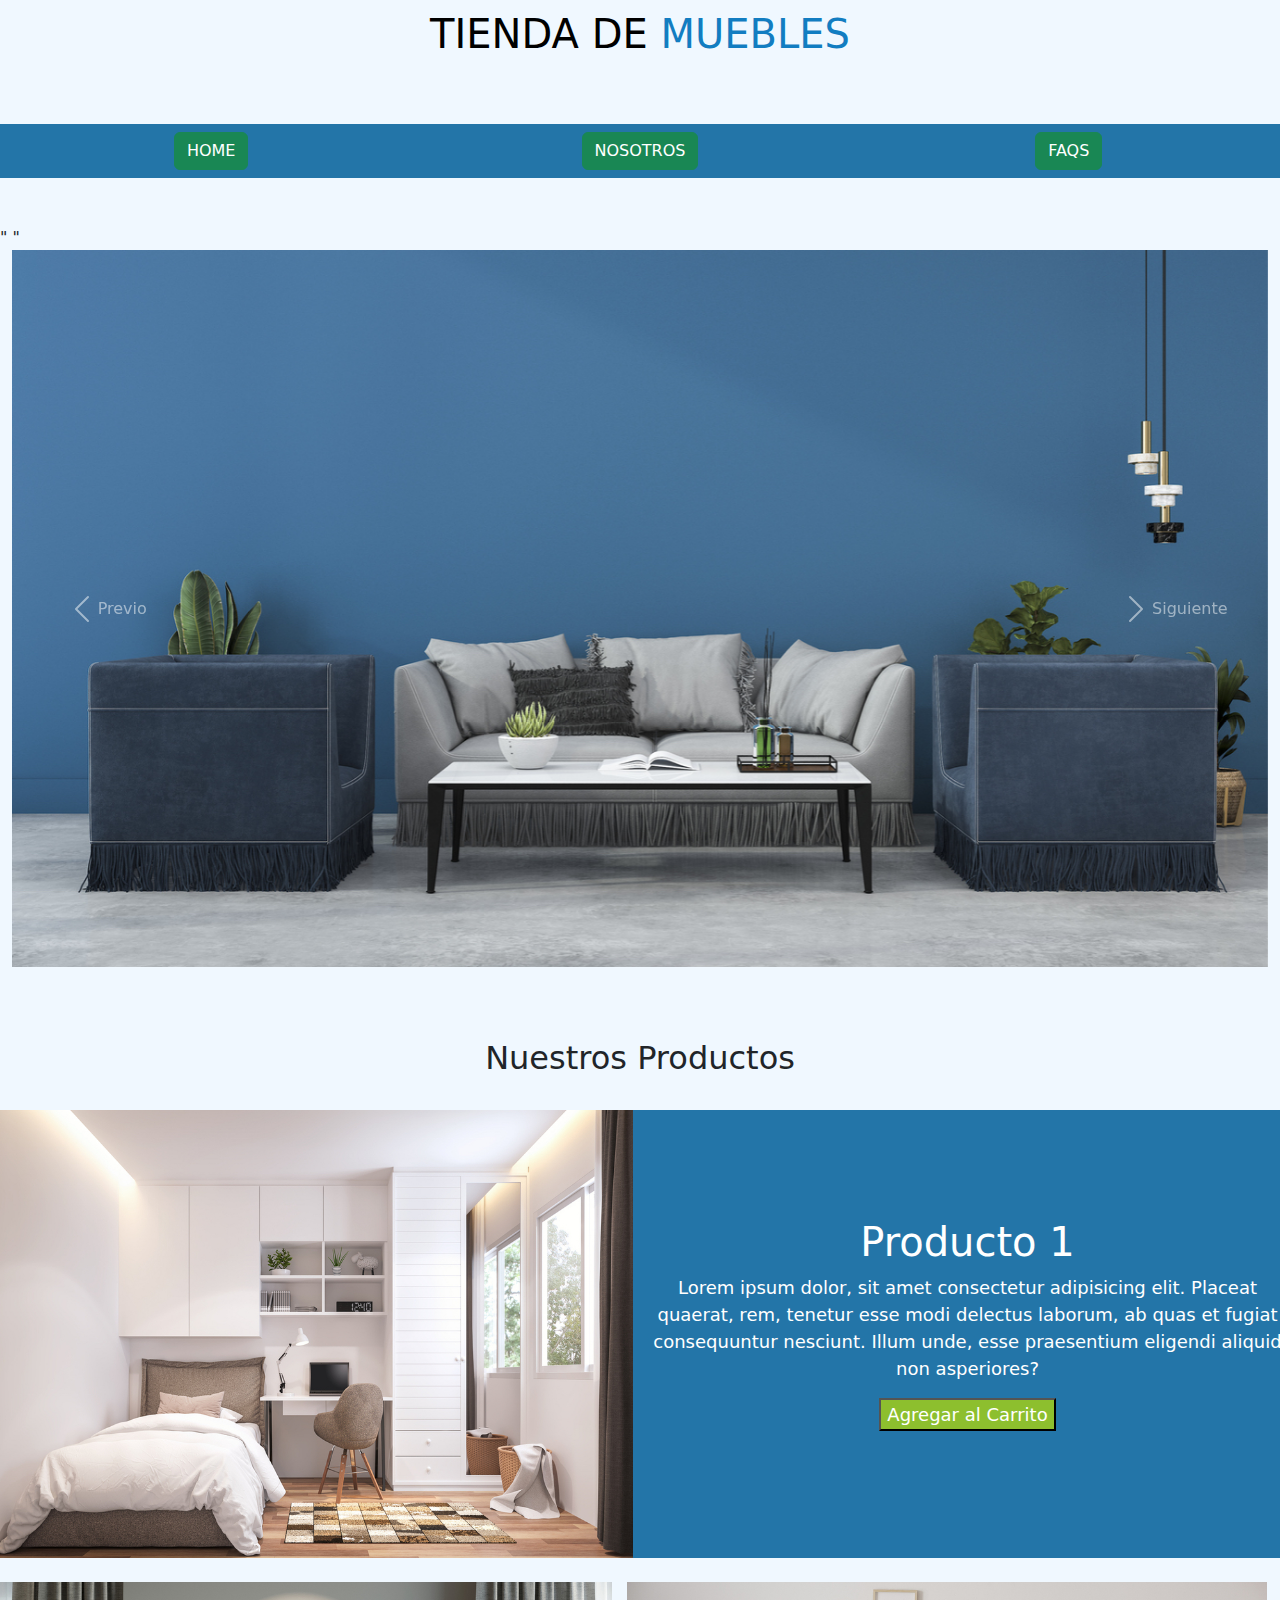
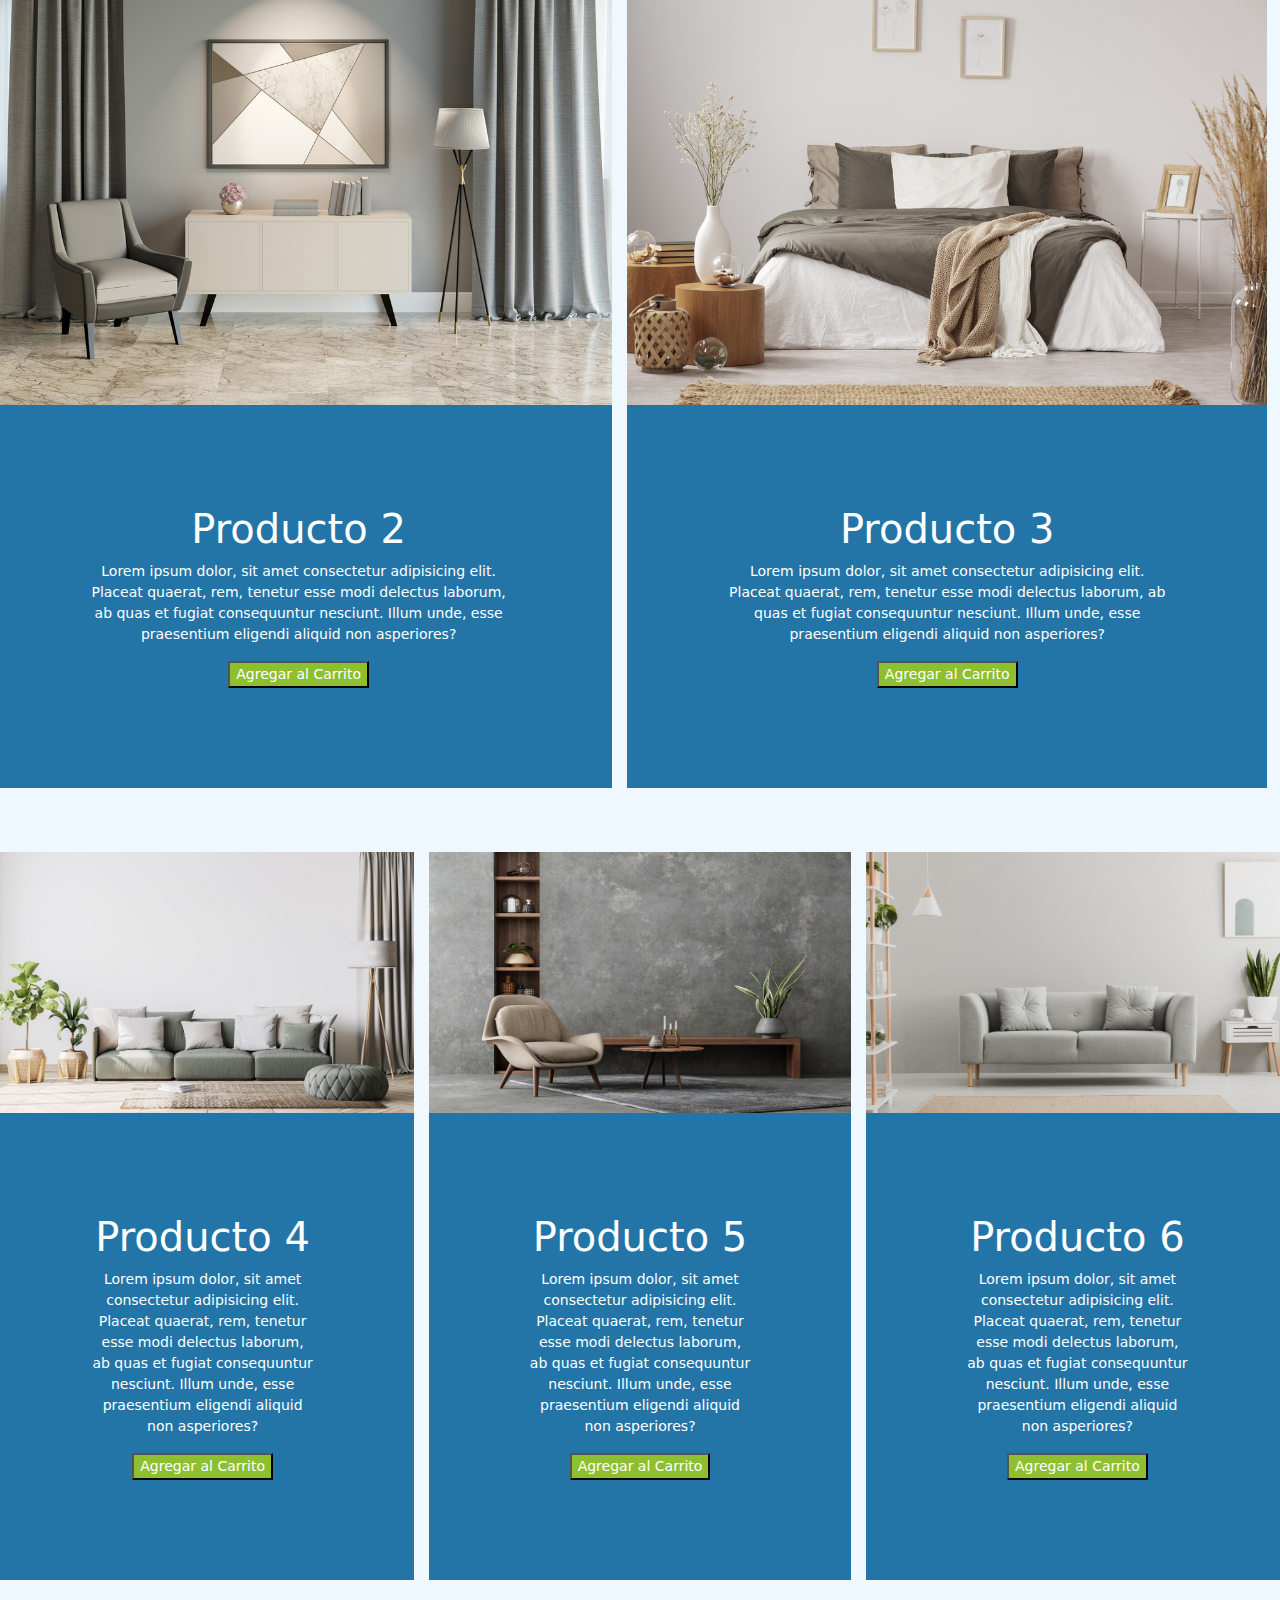
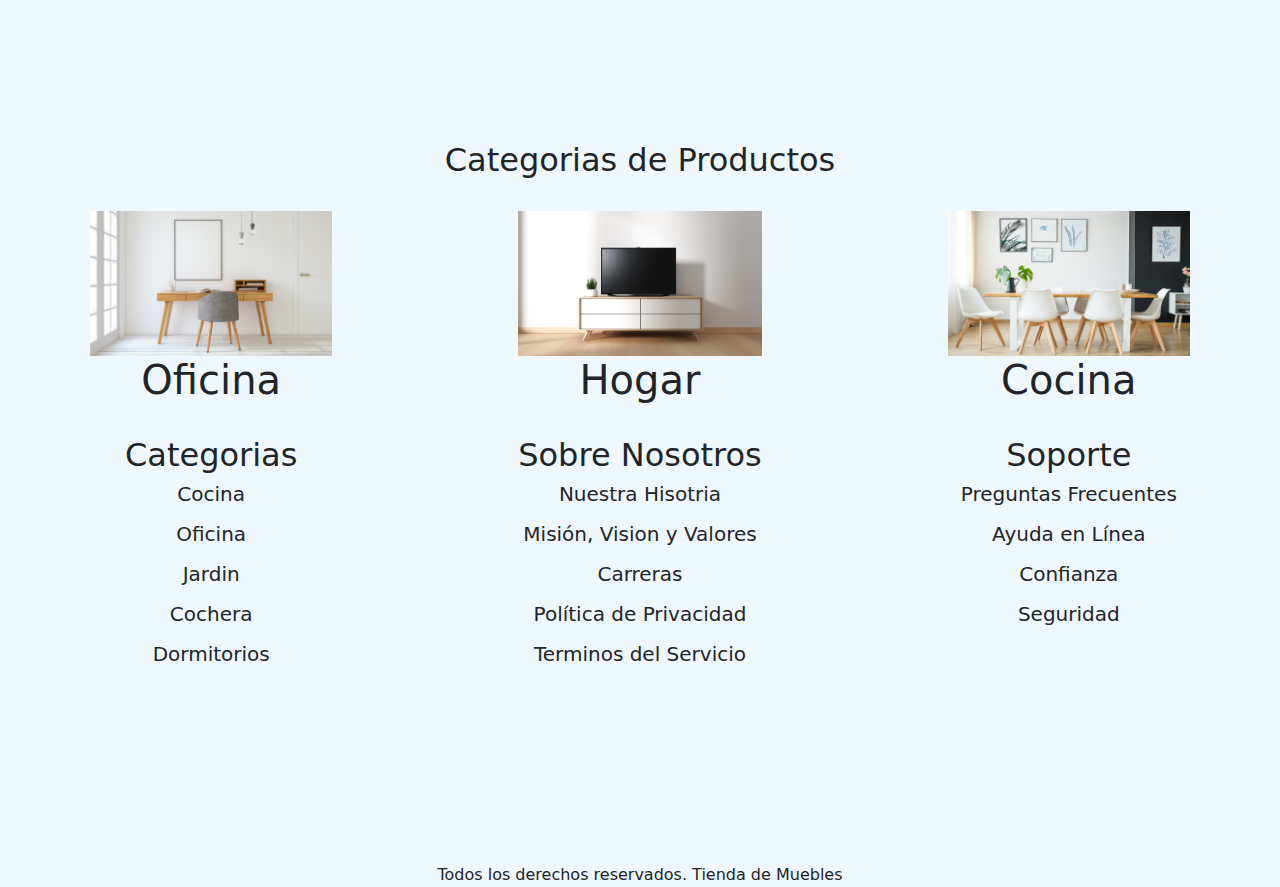
==== commit df77f1a2: "se agrego un espacio antes de Nuestros productos" ====
--- a/Proyecto.html
+++ b/Proyecto.html
@@ -53,6 +53,7 @@
 
 <section class="head">
     <h2>Nuestros Productos</h2></section>
+    <br>
 <section class="secciondos1">
     <img src="/img/producto1.jpg" class="imgp">
 <article>
--- a/css/Proyecto.css
+++ b/css/Proyecto.css
@@ -80,28 +80,8 @@
     text-align:center
 }
 
-.supercontainer{
-    
-    background-color: aliceblue;
-    color: white;
-    width: 100%;
-    height: 20%;
-    display: grid;
-    grid-template-rows:33% 33% 33%;
-    grid-template-columns: 33% 33% 33%;
-    font-size: 18px;
-    gap: 15px;
-    text-align: center;
-    justify-content: center;
-    
-   
-    
-    
-  
  
-    
-
-}
+
 
 .item {
     padding: 5px;
@@ -359,7 +339,7 @@
     grid-template-columns: 49% 50% 1%;
     font-size:14px;
     gap: 15px;
-    text-align: justify;
+    text-align: center;
     justify-content:center;
     background-size: 100%;
     
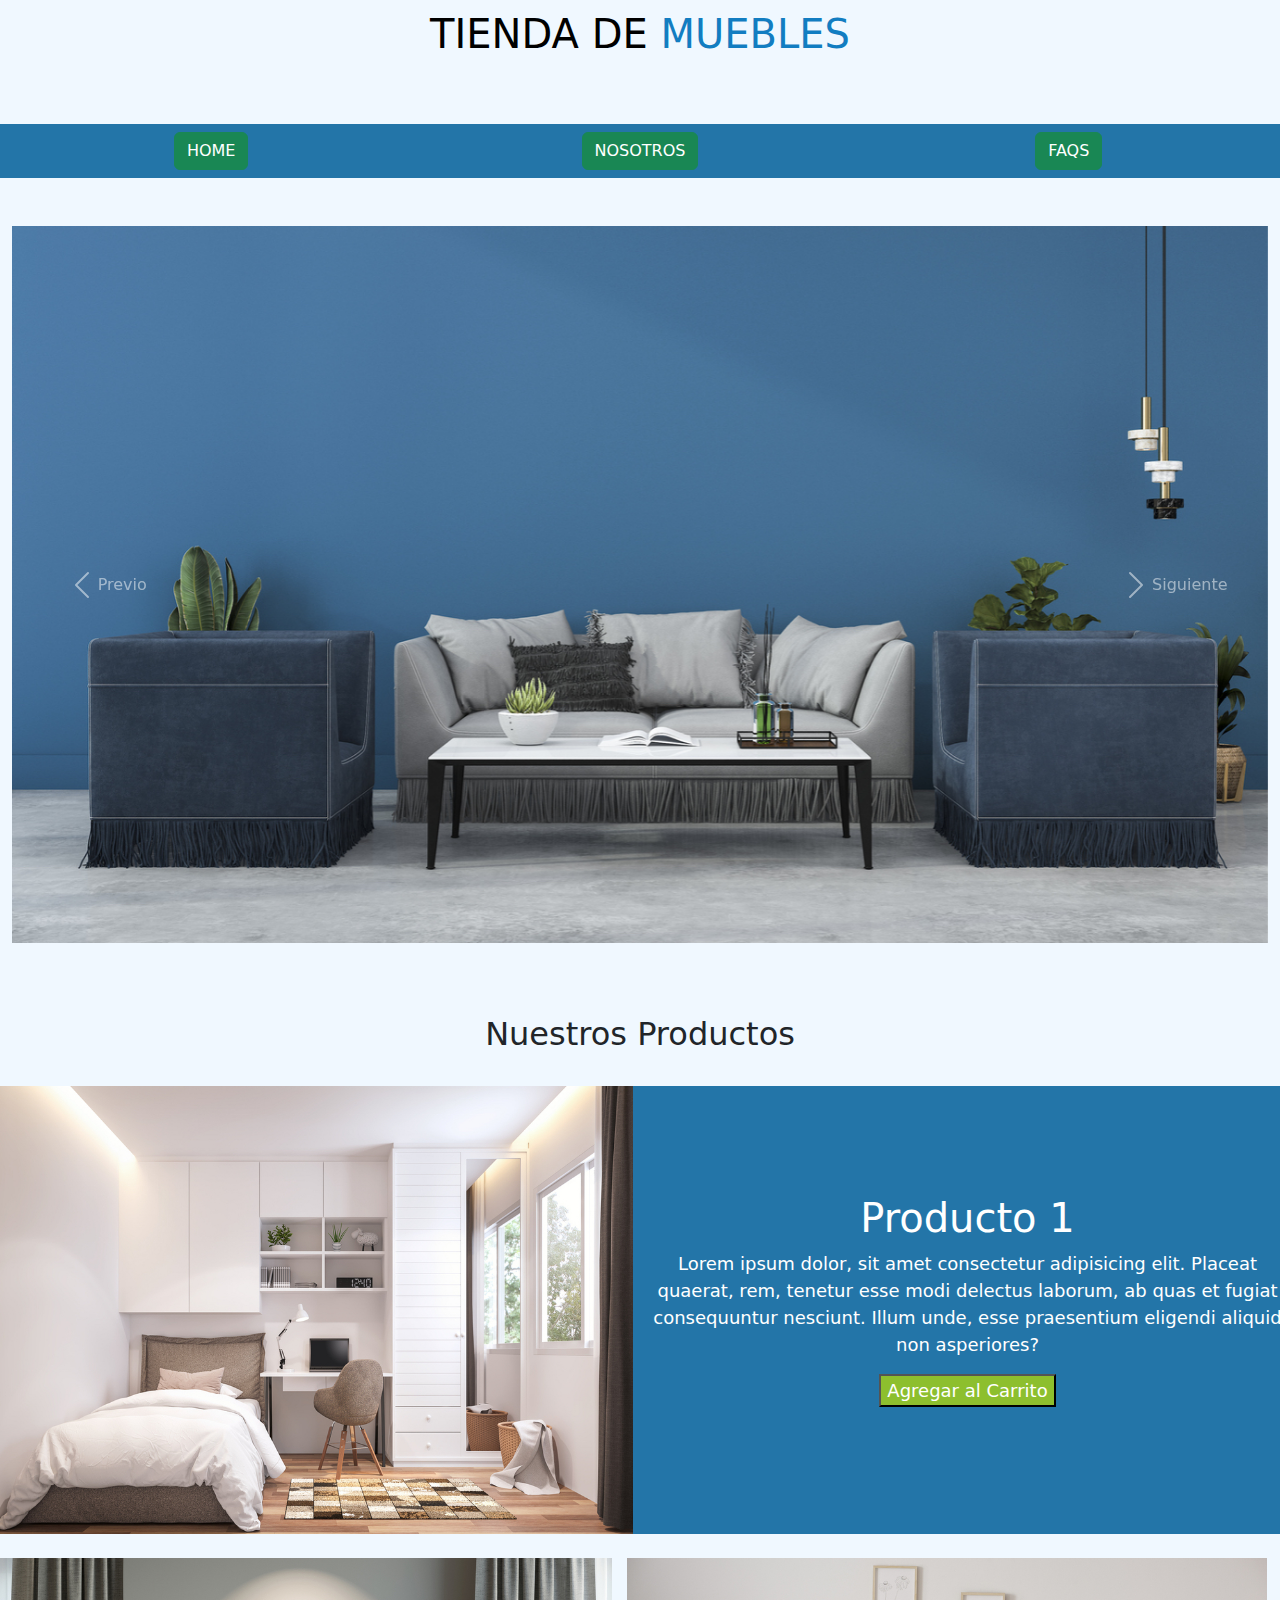
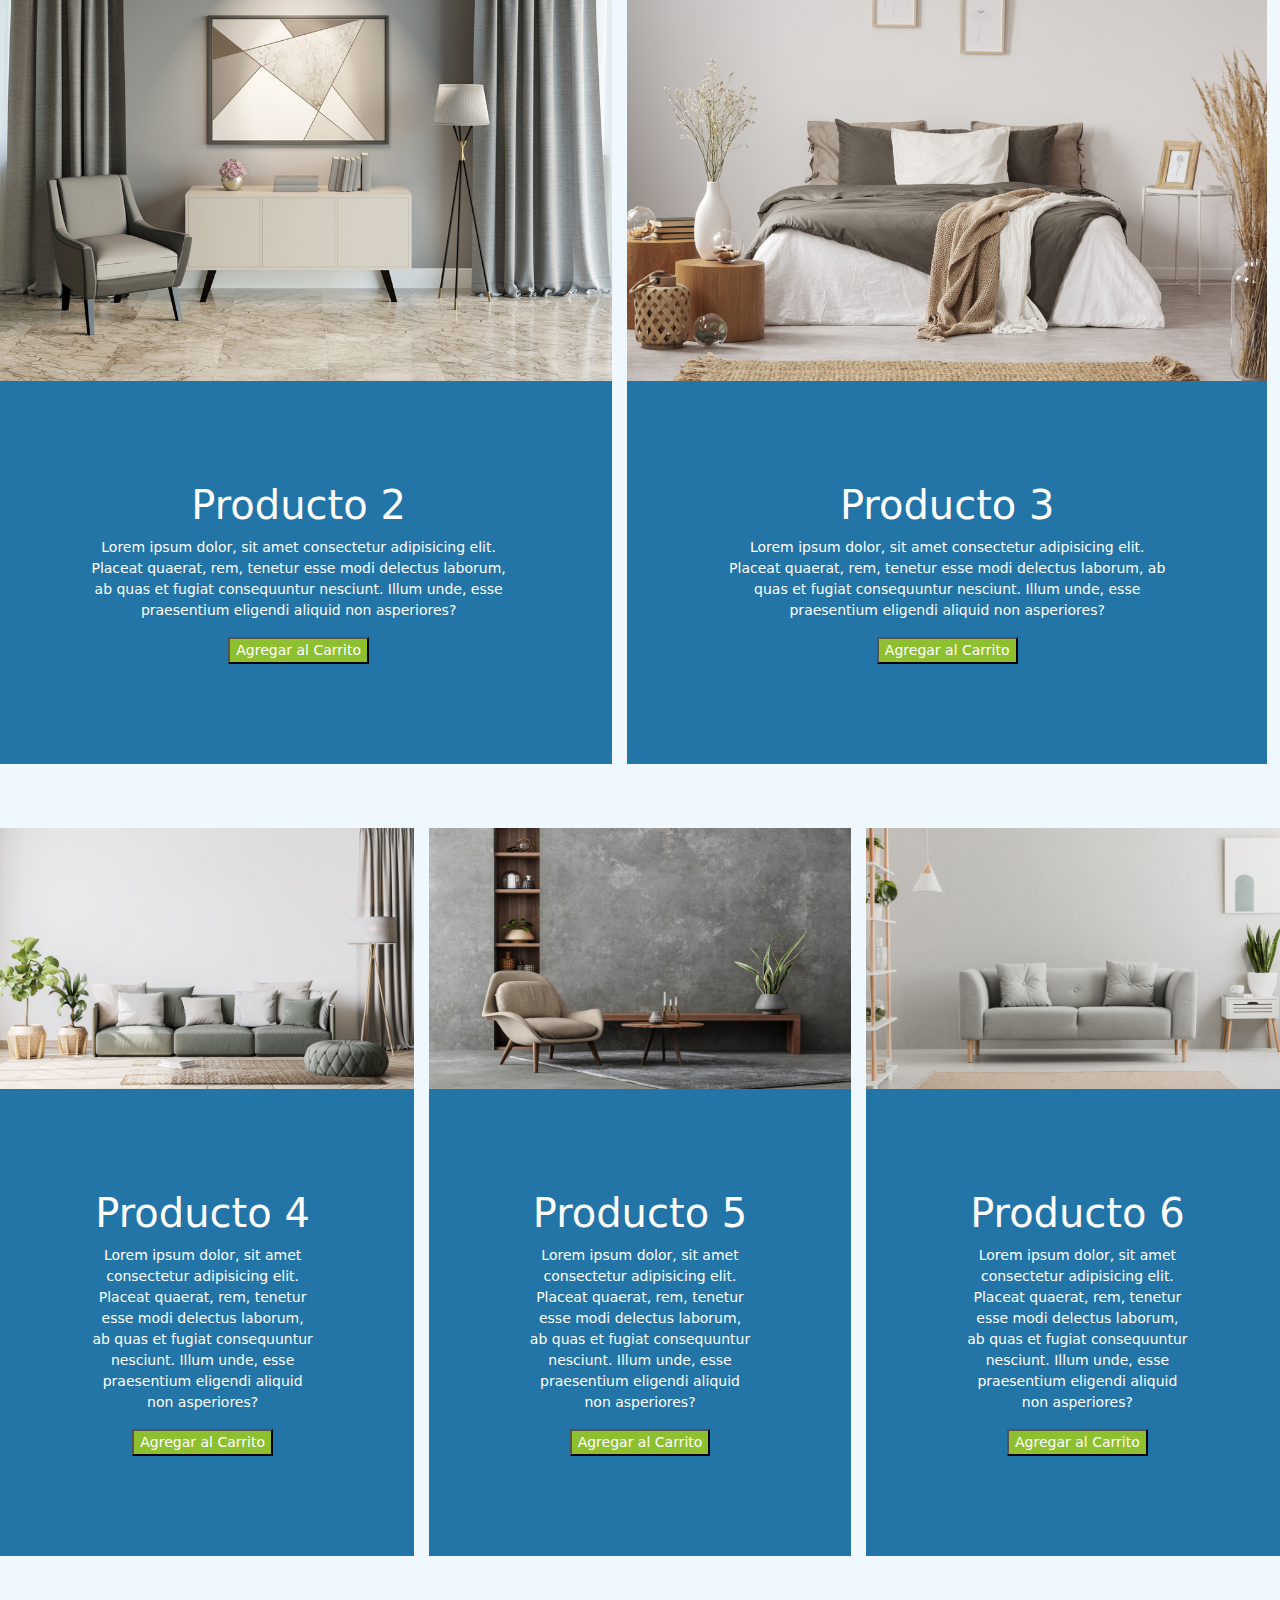
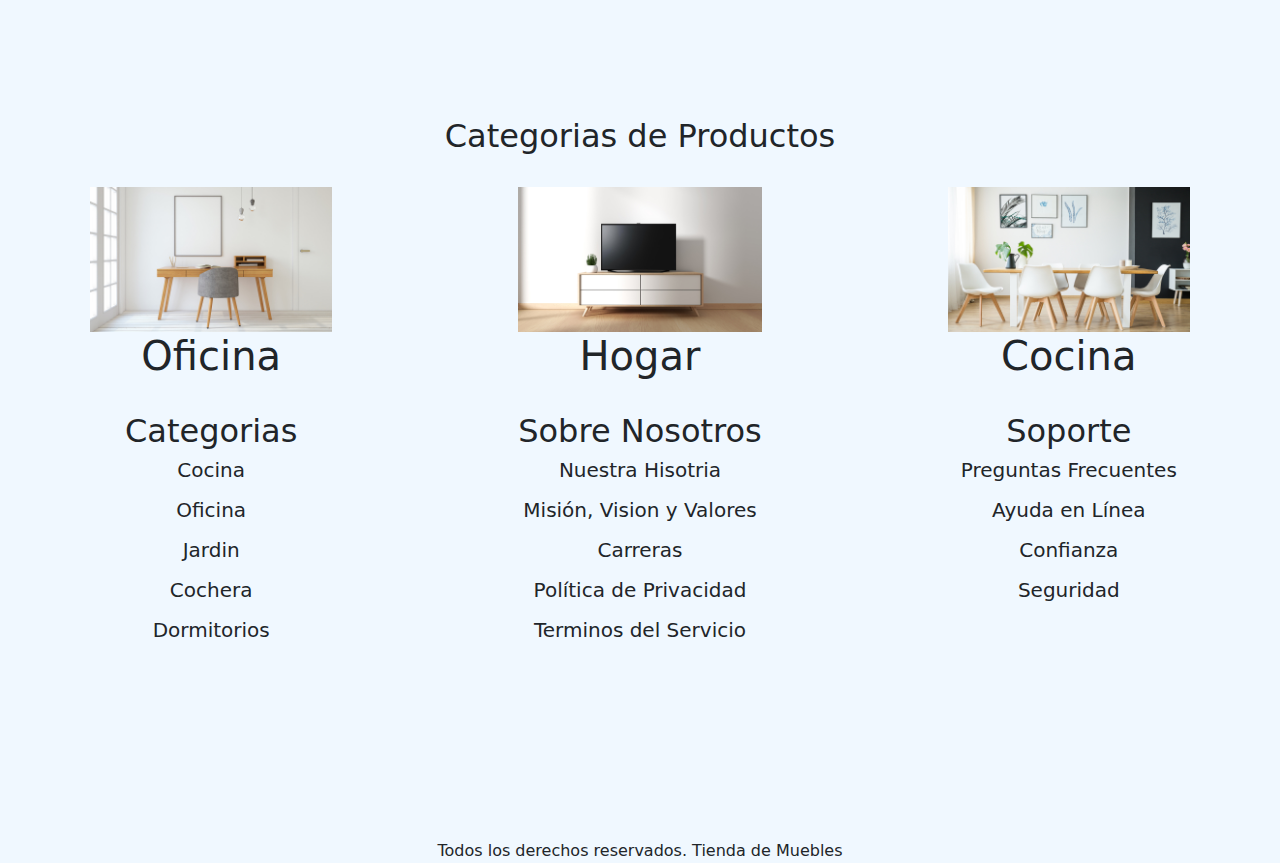
==== commit 89b13a46: "se eliminaron dos comillas de mas" ====
--- a/Proyecto.html
+++ b/Proyecto.html
@@ -17,8 +17,8 @@
 <head>
     <meta name="viewport" content="width=device-width, initial-scale=1">
     <meta charset="UTF-8">
-    <link href="https://cdn.jsdelivr.net/npm/bootstrap@5.3.3/dist/css/bootstrap.min.css" rel="stylesheet" integrity="sha384-QWTKZyjpPEjISv5WaRU9OFeRpok6YctnYmDr5pNlyT2bRjXh0JMhjY6hW+ALEwIH" crossorigin="anonymous">"
-    <script src="https://cdn.jsdelivr.net/npm/bootstrap@5.3.3/dist/js/bootstrap.bundle.min.js" integrity="sha384-YvpcrYf0tY3lHB60NNkmXc5s9fDVZLESaAA55NDzOxhy9GkcIdslK1eN7N6jIeHz" crossorigin="anonymous"></script>"
+    <link href="https://cdn.jsdelivr.net/npm/bootstrap@5.3.3/dist/css/bootstrap.min.css" rel="stylesheet" integrity="sha384-QWTKZyjpPEjISv5WaRU9OFeRpok6YctnYmDr5pNlyT2bRjXh0JMhjY6hW+ALEwIH" crossorigin="anonymous">
+    <script src="https://cdn.jsdelivr.net/npm/bootstrap@5.3.3/dist/js/bootstrap.bundle.min.js" integrity="sha384-YvpcrYf0tY3lHB60NNkmXc5s9fDVZLESaAA55NDzOxhy9GkcIdslK1eN7N6jIeHz" crossorigin="anonymous"></script>
     </head>
     <body>
     <div class="container-fluid">
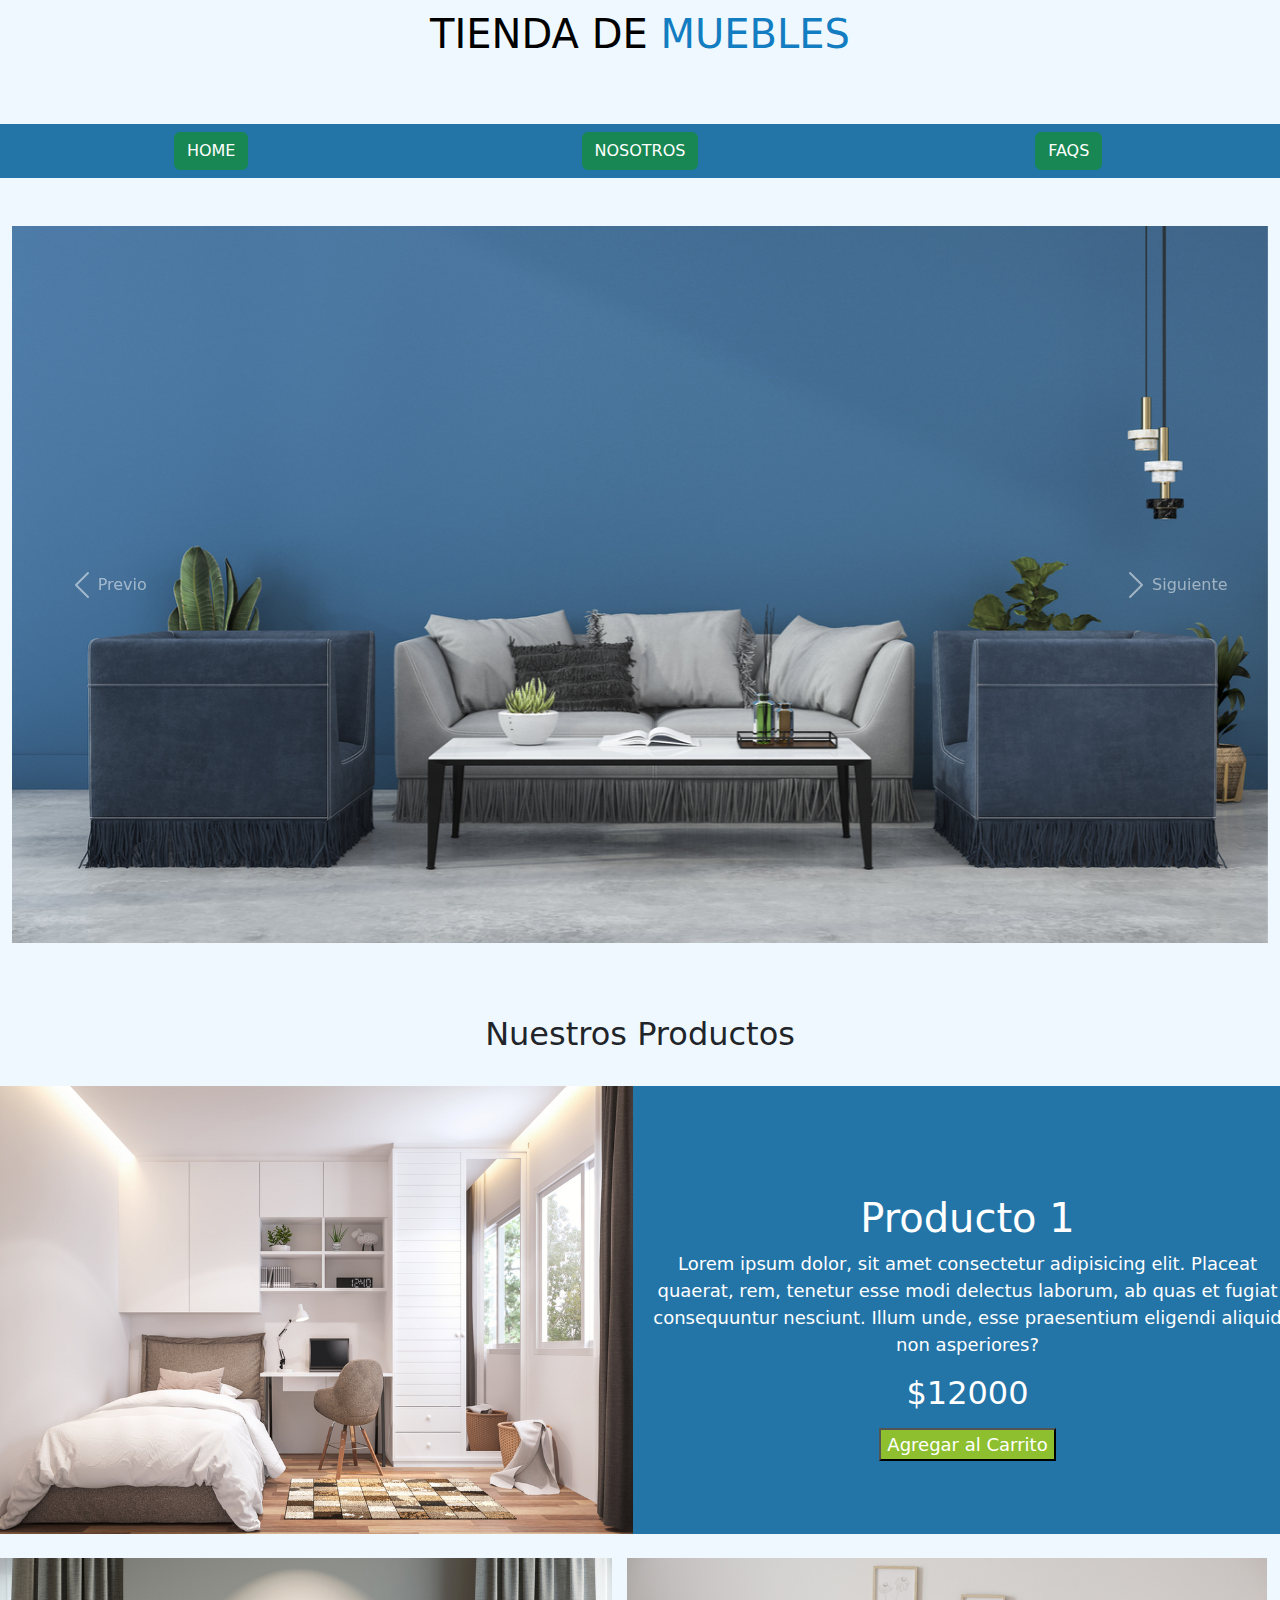
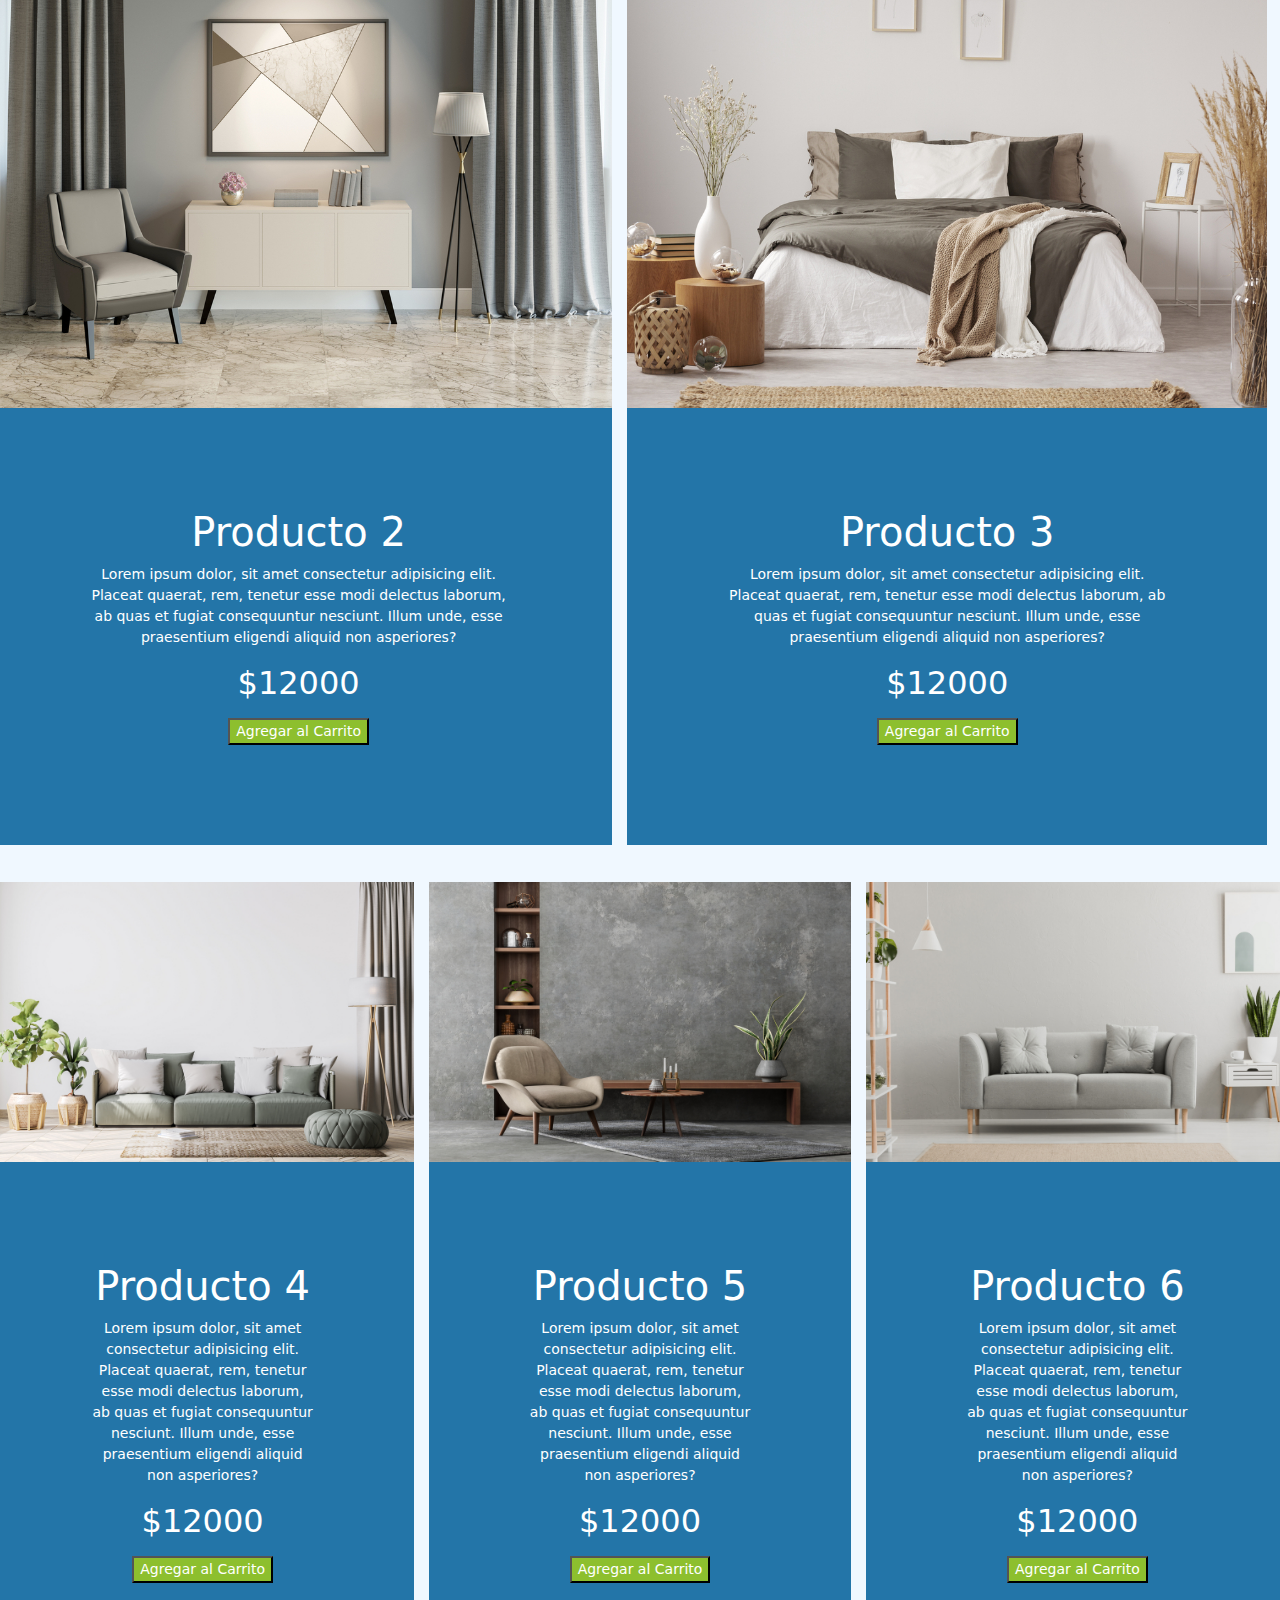
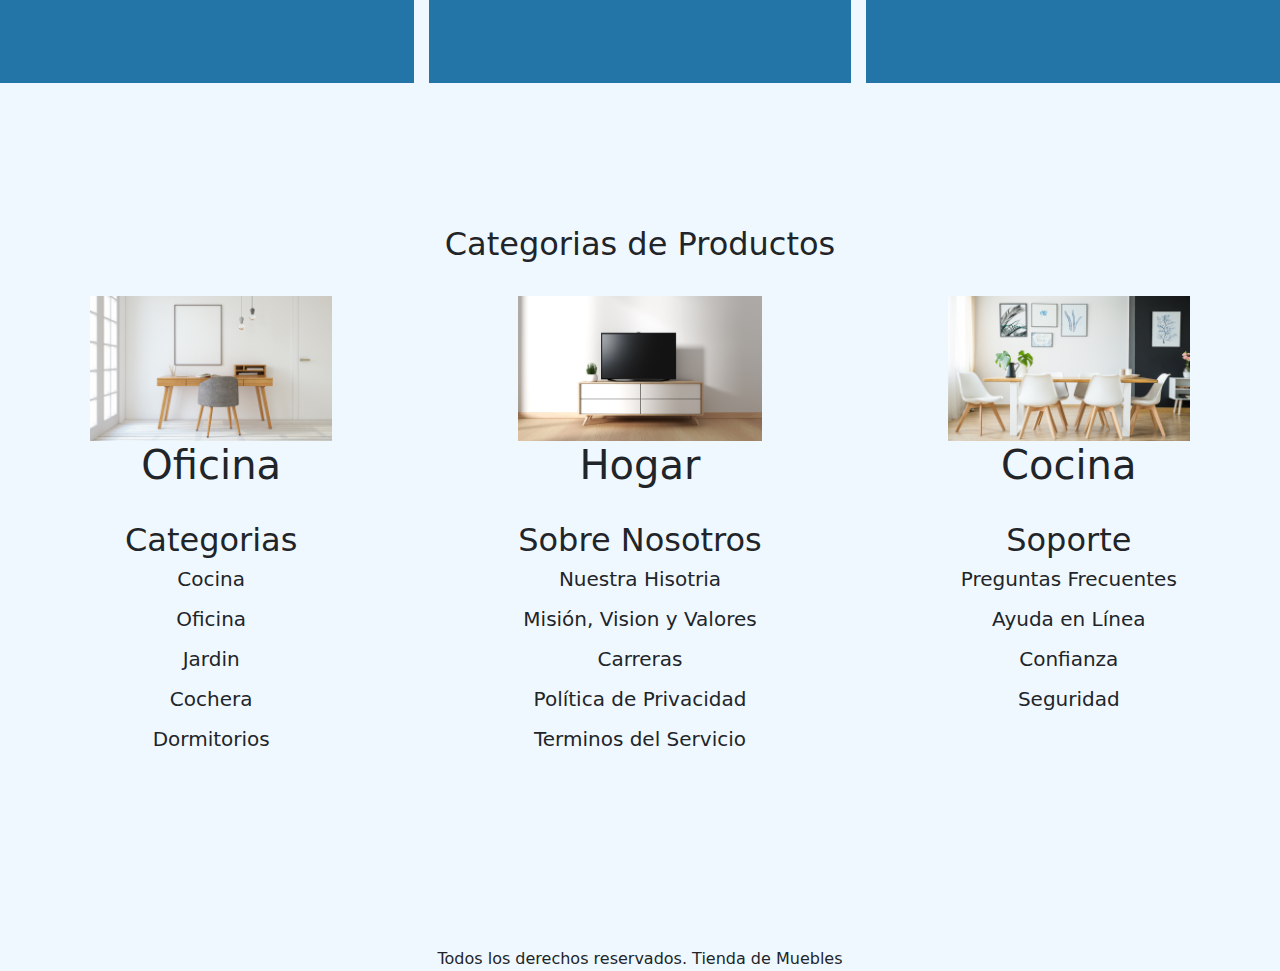
==== commit 203080db: "se pusieron los precios" ====
--- a/Proyecto.html
+++ b/Proyecto.html
@@ -63,6 +63,7 @@
     <br>
 <h1>Producto 1</h1>
 <p>Lorem ipsum dolor, sit amet consectetur adipisicing elit. Placeat quaerat, rem, tenetur esse modi delectus laborum, ab quas et fugiat consequuntur nesciunt. Illum unde, esse praesentium eligendi aliquid non asperiores?</p>
+<p><h2>$12000</h2></p>
 <button class="button1"> Agregar al Carrito </button>
 </article>
 </section>
@@ -74,6 +75,7 @@
 <div class="itemdt">
 <h1>Producto 2</h1>
 <p>Lorem ipsum dolor, sit amet consectetur adipisicing elit. Placeat quaerat, rem, tenetur esse modi delectus laborum, ab quas et fugiat consequuntur nesciunt. Illum unde, esse praesentium eligendi aliquid non asperiores?</p>
+<p><h2>$12000</h2></p>
 <button class="button1"> Agregar al Carrito </button>
 </div>
 </article>
@@ -82,6 +84,7 @@
     <div class="itemdt">
 <h1>Producto 3</h1>
 <p>Lorem ipsum dolor, sit amet consectetur adipisicing elit. Placeat quaerat, rem, tenetur esse modi delectus laborum, ab quas et fugiat consequuntur nesciunt. Illum unde, esse praesentium eligendi aliquid non asperiores?</p>
+<p><h2>$12000</h2></p>
 <button class="button1"> Agregar al Carrito </button>
     </div>
 </article>
@@ -94,6 +97,7 @@
     <div class="itemdt">
     <h1>Producto 4</h1>
     <p>Lorem ipsum dolor, sit amet consectetur adipisicing elit. Placeat quaerat, rem, tenetur esse modi delectus laborum, ab quas et fugiat consequuntur nesciunt. Illum unde, esse praesentium eligendi aliquid non asperiores?</p>
+    <p><h2>$12000</h2></p>
     <button class="button1"> Agregar al Carrito </button>
     </div>
 </article>
@@ -103,6 +107,7 @@
     <div class="itemdt">
 <h1>Producto 5</h1>
 <p>Lorem ipsum dolor, sit amet consectetur adipisicing elit. Placeat quaerat, rem, tenetur esse modi delectus laborum, ab quas et fugiat consequuntur nesciunt. Illum unde, esse praesentium eligendi aliquid non asperiores?</p>
+<p><h2>$12000</h2></p>
 <button class="button1"> Agregar al Carrito </button>
     </div>
 </article>
@@ -113,6 +118,7 @@
 <article>
 <h1>Producto 6</h1>
 <p>Lorem ipsum dolor, sit amet consectetur adipisicing elit. Placeat quaerat, rem, tenetur esse modi delectus laborum, ab quas et fugiat consequuntur nesciunt. Illum unde, esse praesentium eligendi aliquid non asperiores?</p>
+<p><h2>$12000</h2></p>
 <button class="button1"> Agregar al Carrito </button>
     </div>
 </article>
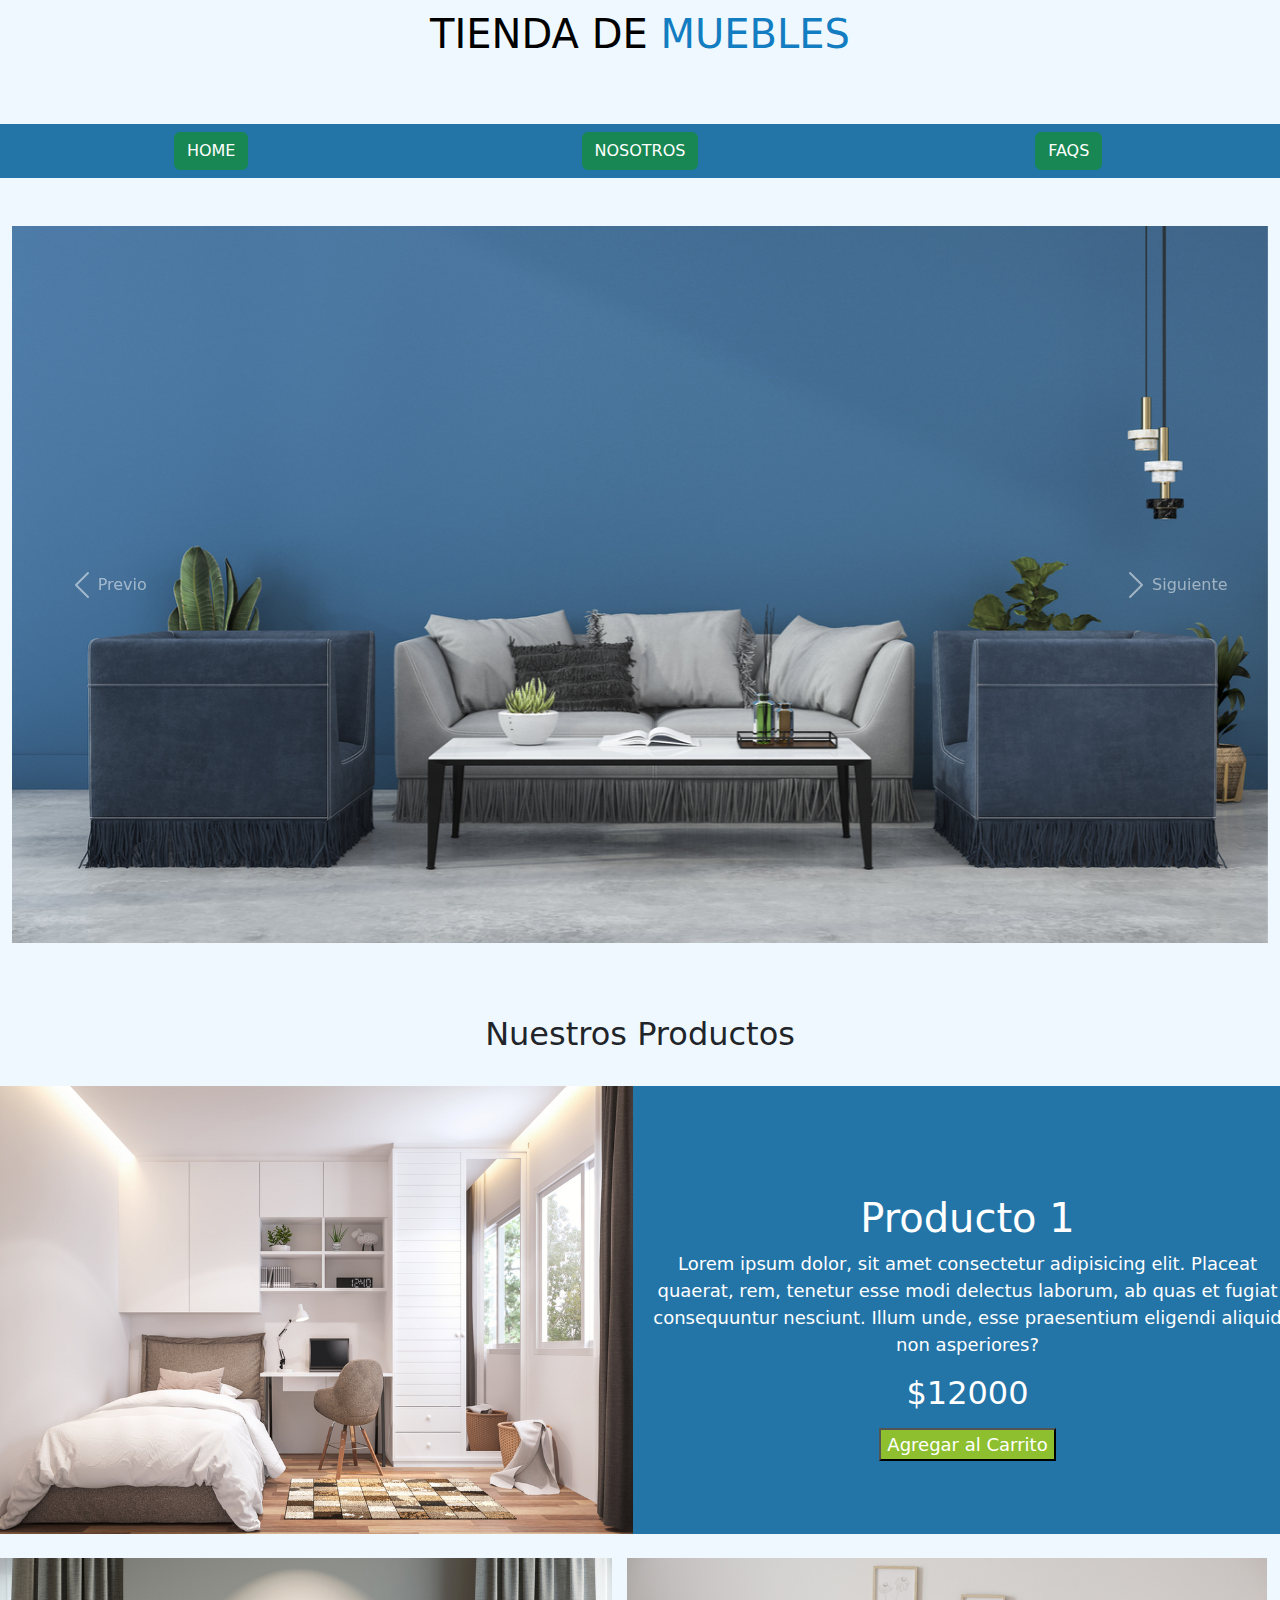
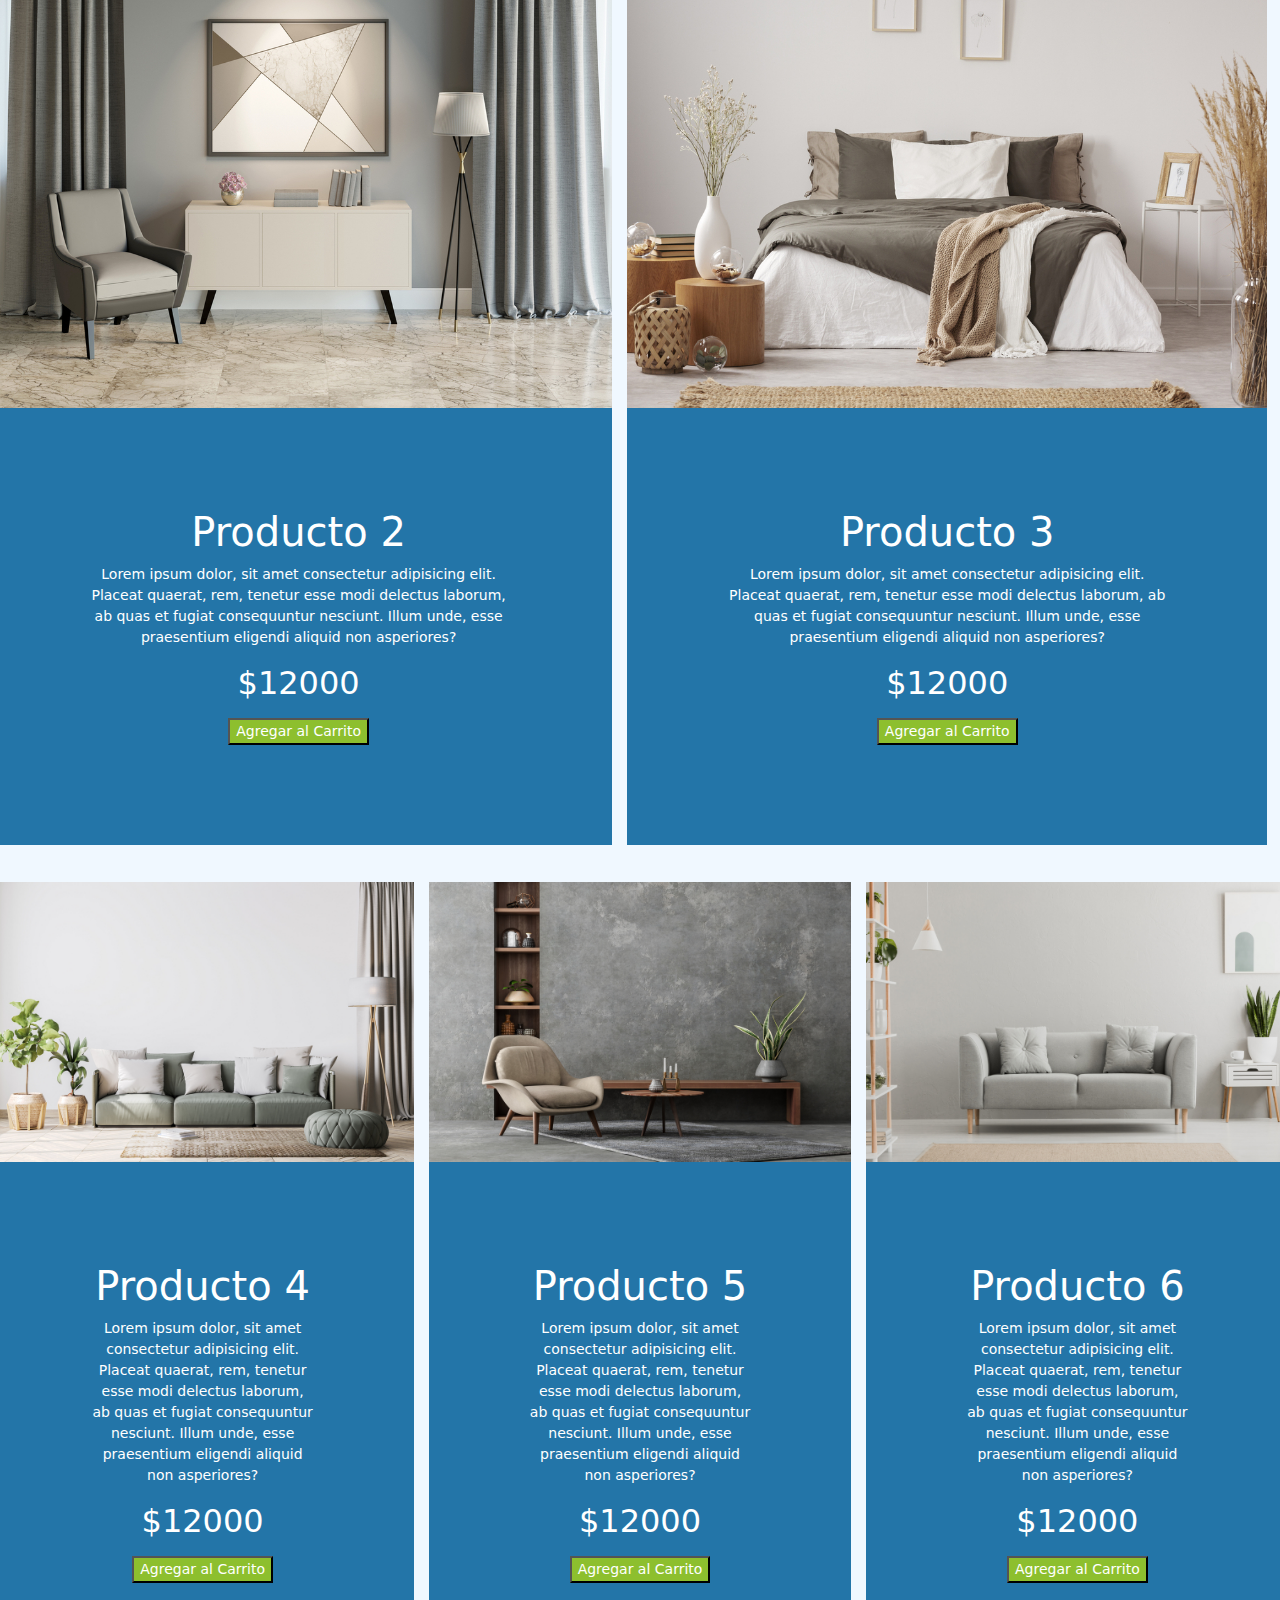
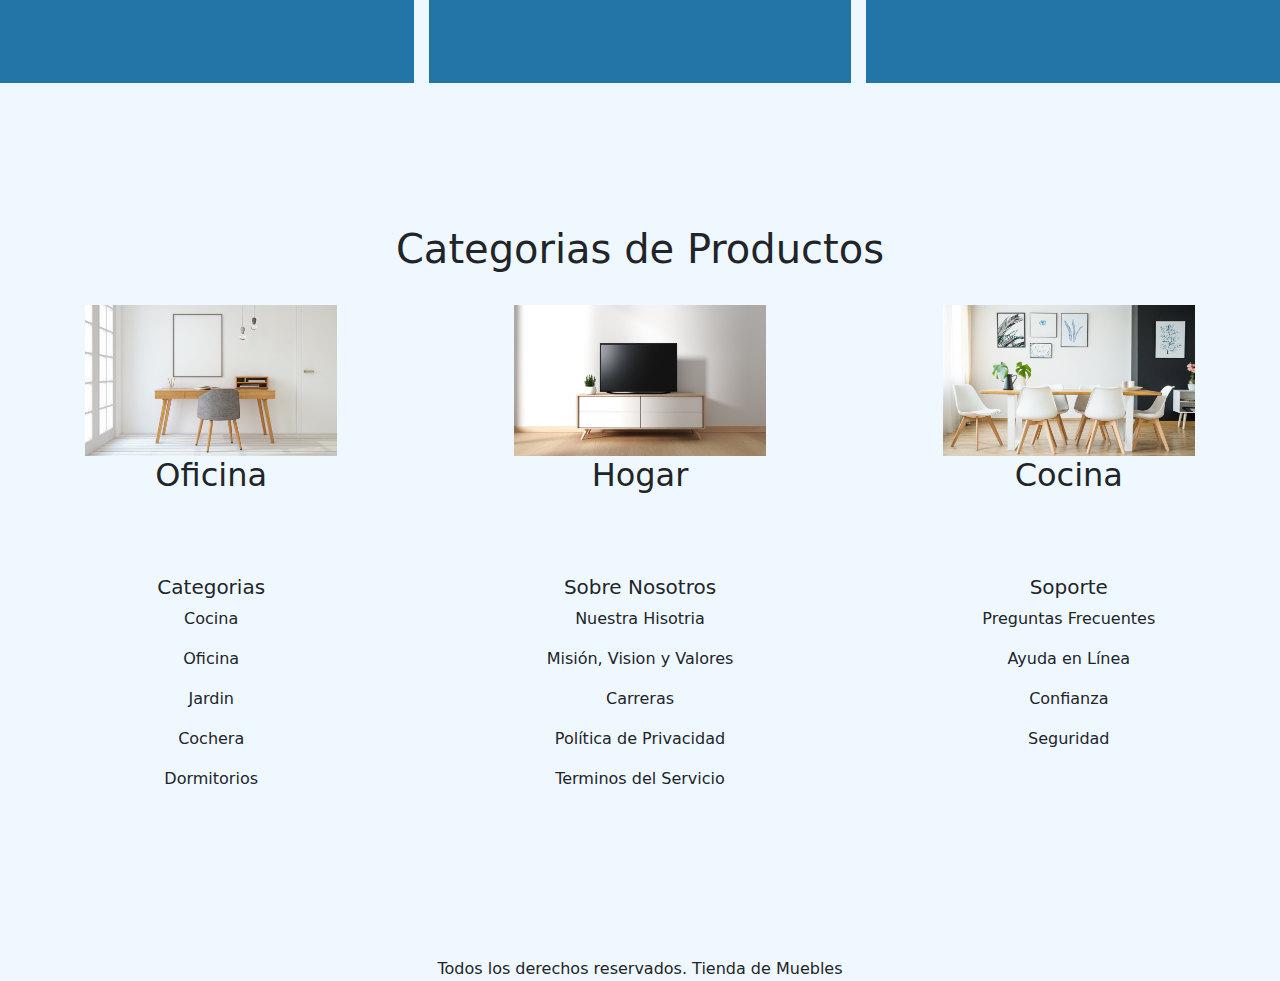
==== commit f9432b09: "se hizo modificacion de letras en categorias, se eliminaron algunos codigos css que no se usaban" ====
--- a/Proyecto.html
+++ b/Proyecto.html
@@ -133,53 +133,58 @@
     <br>
     <br>
     <section class="head">
-        <h2>Categorias de Productos</h2></section>
+        <h1>Categorias de Productos</h1></section>
         <br>
 <div>
     <section class="seccion">
 
         <div>
             <img src="/img/categoria1.jpg">
-            <h1>Oficina</h1>
+            <h2>Oficina</h2>
             <br>
-            <h2>Categorias</h2>
-            <h5>
+            <br>
+            <br>
+            <h5>Categorias</h5>
+            <h8>
             <p>Cocina</p>
             <p>Oficina</p>
             <p>Jardin</p>
             <p>Cochera</p>
-            <p>Dormitorios</p></h5>
+            <p>Dormitorios</p></h8>
     </div>
         
         <div>
             <img src="/img/categoria2.jpg">
-            <h1>Hogar</h1>
+            <h2>Hogar</h2>
             <br>
-            <h2>Sobre Nosotros</h2>
-            <h5>
+            <br>
+            <br>
+            <h5>Sobre Nosotros</h5>
+            <h8>
             <p>Nuestra Hisotria</p>
             <p>Misión, Vision y Valores</p>
             <p>Carreras</p>
             <p>Política de Privacidad</p>
-            <p>Terminos del Servicio</p></h5>
+            <p>Terminos del Servicio</p></h8>
     </div>
 
 
         <div>
             <img src="/img/categoria3.jpg">
-            <h1>Cocina</h1>
+            <h2>Cocina</h2>
             <br>
-            <h2>Soporte</h2>
-            <h5>
+            <br>
+            <br>
+            <h5>Soporte</h5>
+            <h8>
             <p>Preguntas Frecuentes</p>
             <p>Ayuda en Línea</p>
             <p>Confianza</p>
-            <p>Seguridad</p></h5>
+            <p>Seguridad</p></h8>
         </div>
     </section>
 </div>
 </div>
-<br>
 <br>
 <br>
 <footer class="footer"> Todos los derechos reservados. Tienda de Muebles </footer>
--- a/css/Proyecto.css
+++ b/css/Proyecto.css
@@ -20,7 +20,7 @@
     width: 100%;
     height: 100%;
     object-fit:cover;
-    position: fixed;
+    position:absolute;
     grid-column: 1;
     grid-row: 1;
     grid-area: ;
@@ -90,59 +90,6 @@
     background-color:#127dc1;
 }
 
-.supercontainer .item:nth-child(1){
-        
-    grid-column-start: 1;
-    grid-column-end: 4;
-    grid-row-start: 1;
-    grid-row-end: 2;
-
-}
-
-.supercontainer .item:nth-child(4){
-        
-    grid-column-start: 1;
-    grid-column-end: 2;
-    grid-row-start: 3;
-    grid-row-end: 4;
-    
-}
-
-.supercontainer .item:nth-child(2){
-        
-    grid-column-start: 1;
-    grid-column-end: 3;
-    grid-row-start: 2;
-    grid-row-end: 3;
-   
-}
-
-.supercontainer .item:nth-child(3){
-        
-    grid-column-start: 3;
-    grid-column-end: 4;
-    grid-row-start: 2;
-    grid-row-end: 3;
-   
-}
-
-.supercontainer .item:nth-child(5){
-        
-    grid-column-start: 2;
-    grid-column-end: 3;
-    grid-row-start: 3;
-    grid-row-end: 4;
-   
-}
-
-.supercontainer .item:nth-child(6){
-        
-    grid-column-start: 3;
-    grid-column-end: 4;
-    grid-row-start: 3;
-    grid-row-end: 4;
-   
-}
 
 .navbar{
     display:grid;
@@ -387,3 +334,5 @@
 
 
 
+
+
